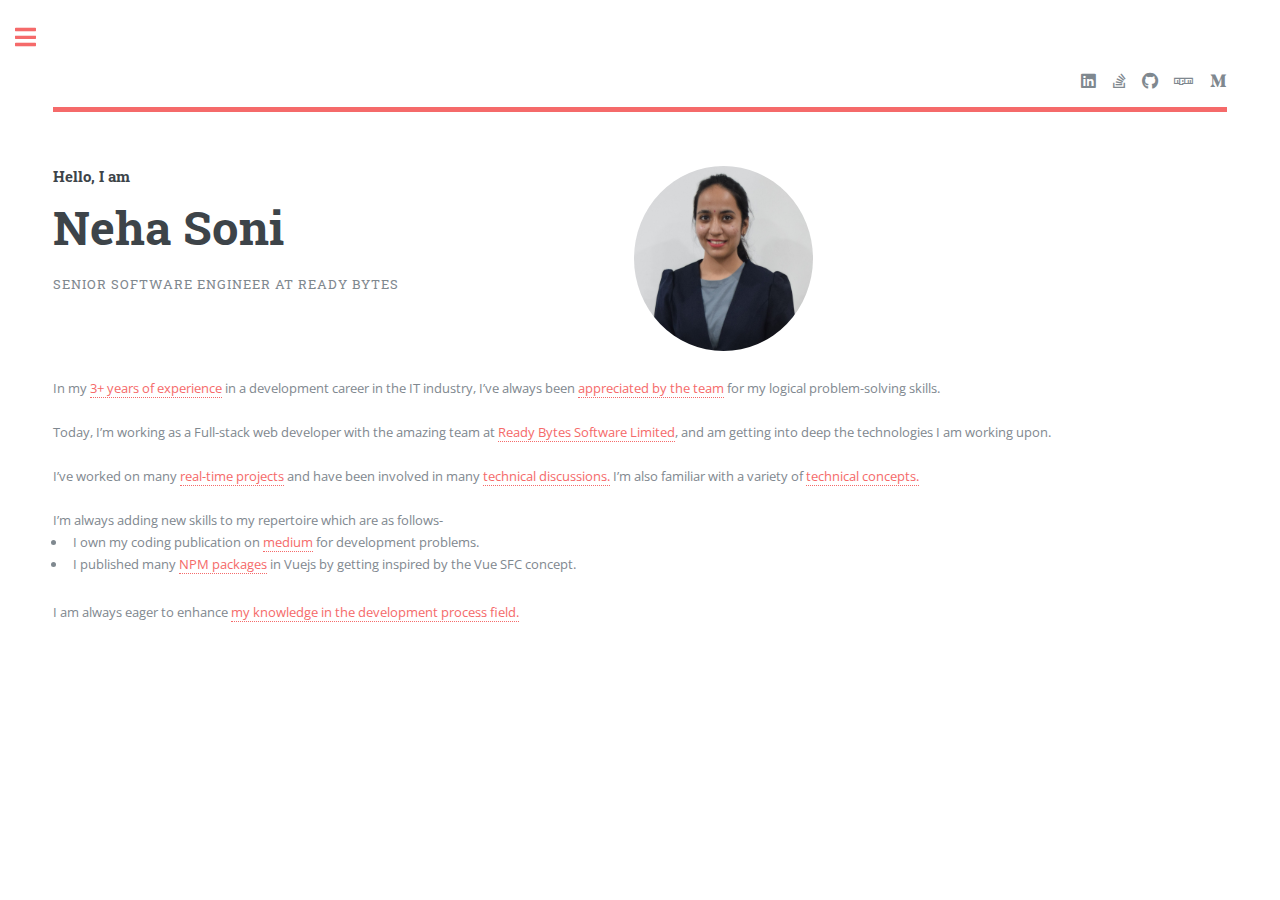
==== index.html @ a9e034d6 "init" ====
<!DOCTYPE HTML>
<html>
	<head>
		<title>Neha Soni</title>
		<meta charset="utf-8" />
		<meta name="viewport" content="width=device-width, initial-scale=1, user-scalable=no" />
		<link rel="stylesheet" href="assets/css/main.css" />
	</head>
	<body class="is-preload">
		<div id="wrapper">
			<div id="main">
				<div class="inner">
					<header id="header">
						<ul class="icons">
							<li><a href="https://www.linkedin.com/in/nehasoni988/" class="icon brands fa-linkedin"><span class="label">Linkedin</span></a></li>
							<li><a href="https://stackoverflow.com/users/11834856/neha-soni" class="icon brands fa-stack-overflow"><span class="label">Stack Overflow</span></a></li>
							<li><a href="https://github.com/Nehasoni988" class="icon brands fa-github"><span class="label">Github</span></a></li>
							<li><a href="https://www.npmjs.com/~nehasoni988" class="icon brands fa-npm"><span class="label">NPM</span></a></li>
							<li><a href="https://medium.com/@neha_soni" class="icon brands fa-medium-m"><span class="label">Medium</span></a></li>
						</ul>
					</header>
					<section id="banner">
						<div class="row">
							<div class="col-5 col-12-small">
								<header>
									<h4>Hello, I am</h4>
									<h1>Neha Soni</h1>
									<p>Senior Software Engineer at Ready Bytes</p>
								</header>
							</div>
							<div class="col-5 col-12-small big-screen">
								<div class="image">
									<img src="images/pic12.jpg"/>
								</div>
							</div>
						</div>
						<div class="row">
							<div>​
								In my
								<a href="./experience.html" target="_blank"> 3+ years of experience</a>
								in a development career in the IT industry,
								I’ve always been
								<a href="https://www.linkedin.com/in/nehasoni988/details/recommendations/?detailScreenTabIndex=0" target="_blank">appreciated by the team</a>
								for my logical problem-solving skills.
								<br><br>
								Today, I’m working as a Full-stack web developer with the
								amazing team at
								<a href="https://readybytes.in/" target="_blank">Ready Bytes Software Limited</a>,
								and am getting into deep the technologies I am working upon.
								<br><br>
								I’ve worked on many
								<a href="./projects/work.html" target="_blank">real-time projects</a>
								and have been involved in many
								<a href="https://stackoverflow.com/users/11834856/neha-soni" target="_blank">technical discussions.</a>
								I’m also familiar with a variety of
								<a href="./skills.html" target="_blank">technical concepts.</a>
								<br><br>
								I’m always adding new skills to my repertoire which are as follows-
								<ul>
									<li>
										I own my coding publication on <a href="https://medium.com/easy-coding" target="_blank">medium</a> for development problems.
									</li>
									<li>
										I published many <a href="./projects/personal.html" target="_blank">NPM packages</a> in Vuejs by getting inspired by the Vue SFC concept.
									</li>
								</ul>
								I am always eager to enhance <a href="https://github.com/Nehasoni988" target="_blank"> my knowledge in the development process field.</a>
							</div>
						</div>
					</section>
				</div>
			</div>
			<!-- Sidebar -->
			<div id="sidebar">
				<div class="inner">
					<nav id="menu">
						<header class="major">
							<h2>Portfolio</h2>
						</header>
						<ul>
							<li><a href="index.html">Introduction</a></li>
							<li><a href="skills.html">Skills</a></li>
							<li><a href="experience.html">Employment History</a></li>
							<li>
								<span class="opener">Projects</span>
								<ul>
									<li><a href="./projects/work.html">Work</a></li>
									<li><a href="./projects/internship.html">Internship</a></li>
									<li><a href="./projects/personal.html">Personal</a></li>
								</ul>
							</li>
							<li><a href="education.html">Education</a></li>
							<li><a href="certificates.html">Awards & Certificates<a></li>
						</ul>
					</nav>
					<!-- Contact Information -->
					<section>
						<header class="major">
							<h2>Contact Information</h2>
						</header>
						<ul class="contact">
							<li class="icon solid fa-envelope"><span>nehaswrankar988@gmail.com</span></li>
							<li class="icon solid fa-phone"><span>+91-96675 37839</span></li>
							<li class="icon solid fa-home"><span>L-13 Shastri Nagar<br />
								Near Noble School, Bhilwara (Raj.)</span>
							</li>
						</ul>
					</section>
				</div>
			</div>
		</div>
		<!-- Scripts -->
		<script src="assets/js/jquery.min.js"></script>
		<script src="assets/js/browser.min.js"></script>
		<script src="assets/js/breakpoints.min.js"></script>
		<script src="assets/js/util.js"></script>
		<script src="assets/js/main.js"></script>
	</body>
</html>
---- assets/css/main.css ----
@import url(fontawesome-all.min.css);
@import url("https://fonts.googleapis.com/css?family=Open+Sans:400,600,400italic,600italic|Roboto+Slab:400,700");
/*
	Editorial by HTML5 UP
	html5up.net | @ajlkn
	Free for personal and commercial use under the CCA 3.0 license (html5up.net/license)
*/
html,
body,
div,
span,
applet,
object,
iframe,
h1,
h2,
h3,
h4,
h5,
h6,
p,
blockquote,
pre,
a,
abbr,
acronym,
address,
big,
cite,
code,
del,
dfn,
em,
img,
ins,
kbd,
q,
s,
samp,
small,
strike,
strong,
sub,
sup,
tt,
var,
b,
u,
i,
center,
dl,
dt,
dd,
ol,
ul,
li,
fieldset,
form,
label,
legend,
table,
caption,
tbody,
tfoot,
thead,
tr,
th,
td,
article,
aside,
canvas,
details,
embed,
figure,
figcaption,
footer,
header,
hgroup,
menu,
nav,
output,
ruby,
section,
summary,
time,
mark,
audio,
video {
	margin: 0;
	padding: 0;
	border: 0;
	font-size: 100%;
	font: inherit;
	vertical-align: baseline;
}

article,
aside,
details,
figcaption,
figure,
footer,
header,
hgroup,
menu,
nav,
section {
	display: block;
}

body {
	line-height: 1;
}

ol,
ul {
	list-style: none;
}

blockquote,
q {
	quotes: none;
}
blockquote:before,
blockquote:after,
q:before,
q:after {
	content: "";
	content: none;
}

table {
	border-collapse: collapse;
	border-spacing: 0;
}

body {
	-webkit-text-size-adjust: none;
}

mark {
	background-color: transparent;
	color: inherit;
}

input::-moz-focus-inner {
	border: 0;
	padding: 0;
}

input,
select,
textarea {
	-moz-appearance: none;
	-webkit-appearance: none;
	-ms-appearance: none;
	appearance: none;
}

/* Basic */
@-ms-viewport {
	width: device-width;
}

body {
	-ms-overflow-style: scrollbar;
}

@media screen and (max-width: 480px) {
	html,
	body {
		min-width: 320px;
	}
}

html {
	box-sizing: border-box;
}

*,
*:before,
*:after {
	box-sizing: inherit;
}

body {
	background: #ffffff;
}
body.is-preload *,
body.is-preload *:before,
body.is-preload *:after,
body.is-resizing *,
body.is-resizing *:before,
body.is-resizing *:after {
	-moz-animation: none !important;
	-webkit-animation: none !important;
	-ms-animation: none !important;
	animation: none !important;
	-moz-transition: none !important;
	-webkit-transition: none !important;
	-ms-transition: none !important;
	transition: none !important;
}

/* Type */
body,
input,
select,
textarea {
	color: #7f888f;
	font-family: "Open Sans", sans-serif;
	font-size: 13pt;
	font-weight: 400;
	line-height: 1.65;
}
@media screen and (max-width: 1680px) {
	body,
	input,
	select,
	textarea {
		font-size: 11pt;
	}
}
@media screen and (max-width: 1280px) {
	body,
	input,
	select,
	textarea {
		font-size: 10pt;
	}
}
@media screen and (max-width: 360px) {
	body,
	input,
	select,
	textarea {
		font-size: 9pt;
	}
}

a {
	-moz-transition: color 0.2s ease-in-out, border-bottom-color 0.2s ease-in-out;
	-webkit-transition: color 0.2s ease-in-out,
		border-bottom-color 0.2s ease-in-out;
	-ms-transition: color 0.2s ease-in-out, border-bottom-color 0.2s ease-in-out;
	transition: color 0.2s ease-in-out, border-bottom-color 0.2s ease-in-out;
	border-bottom: dotted 1px;
	color: #f56a6a;
	text-decoration: none;
}
a:hover {
	border-bottom-color: #f56a6a;
	color: #f56a6a !important;
}
a:hover strong {
	color: inherit;
}

strong,
b {
	color: #3d4449;
	font-weight: 600;
}

em,
i {
	font-style: italic;
}

p {
	margin: 0 0 2em 0;
}

h1,
h2,
h3,
h4,
h5,
h6 {
	color: #3d4449;
	font-family: "Roboto Slab", serif;
	font-weight: 700;
	line-height: 1.5;
	margin: 0 0 1em 0;
}
h1 a,
h2 a,
h3 a,
h4 a,
h5 a,
h6 a {
	color: inherit;
	text-decoration: none;
	border-bottom: 0;
}

h1 {
	font-size: 4em;
	margin: 0 0 0.5em 0;
	line-height: 1.3;
}

h2 {
	font-size: 1.75em;
}

h3 {
	font-size: 1.25em;
}

h4 {
	font-size: 1.1em;
}

h5 {
	font-size: 0.9em;
}

h6 {
	font-size: 0.7em;
}

@media screen and (max-width: 1680px) {
	h1 {
		font-size: 3.5em;
	}
}

@media screen and (max-width: 980px) {
	h1 {
		font-size: 3.25em;
	}
}

@media screen and (max-width: 736px) {
	h1 {
		font-size: 2em;
		line-height: 1.4;
	}
	h2 {
		font-size: 1.5em;
	}
}

sub {
	font-size: 0.8em;
	position: relative;
	top: 0.5em;
}

sup {
	font-size: 0.8em;
	position: relative;
	top: -0.5em;
}

blockquote {
	border-left: solid 3px rgba(210, 215, 217, 0.75);
	font-style: italic;
	margin: 0 0 2em 0;
	padding: 0.5em 0 0.5em 2em;
}

code {
	background: rgba(230, 235, 237, 0.25);
	border-radius: 0.375em;
	border: solid 1px rgba(210, 215, 217, 0.75);
	font-family: "Courier New", monospace;
	font-size: 0.9em;
	margin: 0 0.25em;
	padding: 0.25em 0.65em;
}

pre {
	-webkit-overflow-scrolling: touch;
	font-family: "Courier New", monospace;
	font-size: 0.9em;
	margin: 0 0 2em 0;
}
pre code {
	display: block;
	line-height: 1.75;
	padding: 1em 1.5em;
	overflow-x: auto;
}

hr {
	border: 0;
	border-bottom: solid 1px rgba(210, 215, 217, 0.75);
	margin: 2em 0;
}
hr.major {
	margin: 2em 0;
}

.align-left {
	text-align: left;
}

.align-center {
	text-align: center;
}

.align-right {
	text-align: right;
}

/* Row */
.row {
	display: flex;
	flex-wrap: wrap;
	box-sizing: border-box;
	align-items: stretch;
}
.row > * {
	box-sizing: border-box;
}
.row.gtr-uniform > * > :last-child {
	margin-bottom: 0;
}
.row.aln-left {
	justify-content: flex-start;
}
.row.aln-center {
	justify-content: center;
}
.row.aln-right {
	justify-content: flex-end;
}
.row.aln-top {
	align-items: flex-start;
}
.row.aln-middle {
	align-items: center;
}
.row.aln-bottom {
	align-items: flex-end;
}
.row > .imp {
	order: -1;
}
.row > .col-1 {
	width: 8.33333%;
}
.row > .off-1 {
	margin-left: 8.33333%;
}
.row > .col-2 {
	width: 16.66667%;
}
.row > .off-2 {
	margin-left: 16.66667%;
}
.row > .col-3 {
	width: 25%;
}
.row > .off-3 {
	margin-left: 25%;
}
.row > .col-4 {
	width: 33.33333%;
}
.row > .off-4 {
	margin-left: 33.33333%;
}
.row > .col-5 {
	width: 41.66667%;
}
.row > .off-5 {
	margin-left: 41.66667%;
}
.row > .col-6 {
	width: 50%;
}
.row > .off-6 {
	margin-left: 50%;
}
.row > .col-7 {
	width: 58.33333%;
}
.row > .off-7 {
	margin-left: 58.33333%;
}
.row > .col-8 {
	width: 66.66667%;
}
.row > .off-8 {
	margin-left: 66.66667%;
}
.row > .col-9 {
	width: 75%;
}
.row > .off-9 {
	margin-left: 75%;
}
.row > .col-10 {
	width: 83.33333%;
}
.row > .off-10 {
	margin-left: 83.33333%;
}
.row > .col-11 {
	width: 91.66667%;
}
.row > .off-11 {
	margin-left: 91.66667%;
}
.row > .col-12 {
	width: 100%;
}
.row > .off-12 {
	margin-left: 100%;
}
.row.gtr-0 {
	margin-top: 0;
	margin-left: 0em;
}
.row.gtr-0 > * {
	padding: 0 0 0 0em;
}
.row.gtr-0.gtr-uniform {
	margin-top: 0em;
}
.row.gtr-0.gtr-uniform > * {
	padding-top: 0em;
}
.row.gtr-25 {
	margin-top: 0;
	margin-left: -0.375em;
}
.row.gtr-25 > * {
	padding: 0 0 0 0.375em;
}
.row.gtr-25.gtr-uniform {
	margin-top: -0.375em;
}
.row.gtr-25.gtr-uniform > * {
	padding-top: 0.375em;
}
.row.gtr-50 {
	margin-top: 0;
	margin-left: -0.75em;
}
.row.gtr-50 > * {
	padding: 0 0 0 0.75em;
}
.row.gtr-50.gtr-uniform {
	margin-top: -0.75em;
}
.row.gtr-50.gtr-uniform > * {
	padding-top: 0.75em;
}
.row {
	margin-top: 0;
	margin-left: -1.5em;
}
.row > * {
	padding: 0 0 0 1.5em;
}
.row.gtr-uniform {
	margin-top: -1.5em;
}
.row.gtr-uniform > * {
	padding-top: 1.5em;
}
.row.gtr-150 {
	margin-top: 0;
	margin-left: -2.25em;
}
.row.gtr-150 > * {
	padding: 0 0 0 2.25em;
}
.row.gtr-150.gtr-uniform {
	margin-top: -2.25em;
}
.row.gtr-150.gtr-uniform > * {
	padding-top: 2.25em;
}
.row.gtr-200 {
	margin-top: 0;
	margin-left: -3em;
}
.row.gtr-200 > * {
	padding: 0 0 0 3em;
}
.row.gtr-200.gtr-uniform {
	margin-top: -3em;
}
.row.gtr-200.gtr-uniform > * {
	padding-top: 3em;
}
@media screen and (max-width: 1680px) {
	.row {
		display: flex;
		flex-wrap: wrap;
		box-sizing: border-box;
		align-items: stretch;
	}
	.row > * {
		box-sizing: border-box;
	}
	.row.gtr-uniform > * > :last-child {
		margin-bottom: 0;
	}
	.row.aln-left {
		justify-content: flex-start;
	}
	.row.aln-center {
		justify-content: center;
	}
	.row.aln-right {
		justify-content: flex-end;
	}
	.row.aln-top {
		align-items: flex-start;
	}
	.row.aln-middle {
		align-items: center;
	}
	.row.aln-bottom {
		align-items: flex-end;
	}
	.row > .imp-xlarge {
		order: -1;
	}
	.row > .col-1-xlarge {
		width: 8.33333%;
	}
	.row > .off-1-xlarge {
		margin-left: 8.33333%;
	}
	.row > .col-2-xlarge {
		width: 16.66667%;
	}
	.row > .off-2-xlarge {
		margin-left: 16.66667%;
	}
	.row > .col-3-xlarge {
		width: 25%;
	}
	.row > .off-3-xlarge {
		margin-left: 25%;
	}
	.row > .col-4-xlarge {
		width: 33.33333%;
	}
	.row > .off-4-xlarge {
		margin-left: 33.33333%;
	}
	.row > .col-5-xlarge {
		width: 41.66667%;
	}
	.row > .off-5-xlarge {
		margin-left: 41.66667%;
	}
	.row > .col-6-xlarge {
		width: 50%;
	}
	.row > .off-6-xlarge {
		margin-left: 50%;
	}
	.row > .col-7-xlarge {
		width: 58.33333%;
	}
	.row > .off-7-xlarge {
		margin-left: 58.33333%;
	}
	.row > .col-8-xlarge {
		width: 66.66667%;
	}
	.row > .off-8-xlarge {
		margin-left: 66.66667%;
	}
	.row > .col-9-xlarge {
		width: 75%;
	}
	.row > .off-9-xlarge {
		margin-left: 75%;
	}
	.row > .col-10-xlarge {
		width: 83.33333%;
	}
	.row > .off-10-xlarge {
		margin-left: 83.33333%;
	}
	.row > .col-11-xlarge {
		width: 91.66667%;
	}
	.row > .off-11-xlarge {
		margin-left: 91.66667%;
	}
	.row > .col-12-xlarge {
		width: 100%;
	}
	.row > .off-12-xlarge {
		margin-left: 100%;
	}
	.row.gtr-0 {
		margin-top: 0;
		margin-left: 0em;
	}
	.row.gtr-0 > * {
		padding: 0 0 0 0em;
	}
	.row.gtr-0.gtr-uniform {
		margin-top: 0em;
	}
	.row.gtr-0.gtr-uniform > * {
		padding-top: 0em;
	}
	.row.gtr-25 {
		margin-top: 0;
		margin-left: -0.375em;
	}
	.row.gtr-25 > * {
		padding: 0 0 0 0.375em;
	}
	.row.gtr-25.gtr-uniform {
		margin-top: -0.375em;
	}
	.row.gtr-25.gtr-uniform > * {
		padding-top: 0.375em;
	}
	.row.gtr-50 {
		margin-top: 0;
		margin-left: -0.75em;
	}
	.row.gtr-50 > * {
		padding: 0 0 0 0.75em;
	}
	.row.gtr-50.gtr-uniform {
		margin-top: -0.75em;
	}
	.row.gtr-50.gtr-uniform > * {
		padding-top: 0.75em;
	}
	.row {
		margin-top: 0;
		margin-left: -1.5em;
	}
	.row > * {
		padding: 0 0 0 1.5em;
	}
	.row.gtr-uniform {
		margin-top: -1.5em;
	}
	.row.gtr-uniform > * {
		padding-top: 1.5em;
	}
	.row.gtr-150 {
		margin-top: 0;
		margin-left: -2.25em;
	}
	.row.gtr-150 > * {
		padding: 0 0 0 2.25em;
	}
	.row.gtr-150.gtr-uniform {
		margin-top: -2.25em;
	}
	.row.gtr-150.gtr-uniform > * {
		padding-top: 2.25em;
	}
	.row.gtr-200 {
		margin-top: 0;
		margin-left: -3em;
	}
	.row.gtr-200 > * {
		padding: 0 0 0 3em;
	}
	.row.gtr-200.gtr-uniform {
		margin-top: -3em;
	}
	.row.gtr-200.gtr-uniform > * {
		padding-top: 3em;
	}
}
@media screen and (max-width: 1280px) {
	.row {
		display: flex;
		flex-wrap: wrap;
		box-sizing: border-box;
		align-items: stretch;
	}
	.row > * {
		box-sizing: border-box;
	}
	.row.gtr-uniform > * > :last-child {
		margin-bottom: 0;
	}
	.row.aln-left {
		justify-content: flex-start;
	}
	.row.aln-center {
		justify-content: center;
	}
	.row.aln-right {
		justify-content: flex-end;
	}
	.row.aln-top {
		align-items: flex-start;
	}
	.row.aln-middle {
		align-items: center;
	}
	.row.aln-bottom {
		align-items: flex-end;
	}
	.row > .imp-large {
		order: -1;
	}
	.row > .col-1-large {
		width: 8.33333%;
	}
	.row > .off-1-large {
		margin-left: 8.33333%;
	}
	.row > .col-2-large {
		width: 16.66667%;
	}
	.row > .off-2-large {
		margin-left: 16.66667%;
	}
	.row > .col-3-large {
		width: 25%;
	}
	.row > .off-3-large {
		margin-left: 25%;
	}
	.row > .col-4-large {
		width: 33.33333%;
	}
	.row > .off-4-large {
		margin-left: 33.33333%;
	}
	.row > .col-5-large {
		width: 41.66667%;
	}
	.row > .off-5-large {
		margin-left: 41.66667%;
	}
	.row > .col-6-large {
		width: 50%;
	}
	.row > .off-6-large {
		margin-left: 50%;
	}
	.row > .col-7-large {
		width: 58.33333%;
	}
	.row > .off-7-large {
		margin-left: 58.33333%;
	}
	.row > .col-8-large {
		width: 66.66667%;
	}
	.row > .off-8-large {
		margin-left: 66.66667%;
	}
	.row > .col-9-large {
		width: 75%;
	}
	.row > .off-9-large {
		margin-left: 75%;
	}
	.row > .col-10-large {
		width: 83.33333%;
	}
	.row > .off-10-large {
		margin-left: 83.33333%;
	}
	.row > .col-11-large {
		width: 91.66667%;
	}
	.row > .off-11-large {
		margin-left: 91.66667%;
	}
	.row > .col-12-large {
		width: 100%;
	}
	.row > .off-12-large {
		margin-left: 100%;
	}
	.row.gtr-0 {
		margin-top: 0;
		margin-left: 0em;
	}
	.row.gtr-0 > * {
		padding: 0 0 0 0em;
	}
	.row.gtr-0.gtr-uniform {
		margin-top: 0em;
	}
	.row.gtr-0.gtr-uniform > * {
		padding-top: 0em;
	}
	.row.gtr-25 {
		margin-top: 0;
		margin-left: -0.375em;
	}
	.row.gtr-25 > * {
		padding: 0 0 0 0.375em;
	}
	.row.gtr-25.gtr-uniform {
		margin-top: -0.375em;
	}
	.row.gtr-25.gtr-uniform > * {
		padding-top: 0.375em;
	}
	.row.gtr-50 {
		margin-top: 0;
		margin-left: -0.75em;
	}
	.row.gtr-50 > * {
		padding: 0 0 0 0.75em;
	}
	.row.gtr-50.gtr-uniform {
		margin-top: -0.75em;
	}
	.row.gtr-50.gtr-uniform > * {
		padding-top: 0.75em;
	}
	.row {
		margin-top: 0;
		margin-left: -1.5em;
	}
	.row > * {
		padding: 0 0 0 1.5em;
	}
	.row.gtr-uniform {
		margin-top: -1.5em;
	}
	.row.gtr-uniform > * {
		padding-top: 1.5em;
	}
	.row.gtr-150 {
		margin-top: 0;
		margin-left: -2.25em;
	}
	.row.gtr-150 > * {
		padding: 0 0 0 2.25em;
	}
	.row.gtr-150.gtr-uniform {
		margin-top: -2.25em;
	}
	.row.gtr-150.gtr-uniform > * {
		padding-top: 2.25em;
	}
	.row.gtr-200 {
		margin-top: 0;
		margin-left: -3em;
	}
	.row.gtr-200 > * {
		padding: 0 0 0 3em;
	}
	.row.gtr-200.gtr-uniform {
		margin-top: -3em;
	}
	.row.gtr-200.gtr-uniform > * {
		padding-top: 3em;
	}
}
@media screen and (max-width: 980px) {
	.row {
		display: flex;
		flex-wrap: wrap;
		box-sizing: border-box;
		align-items: stretch;
	}
	.row > * {
		box-sizing: border-box;
	}
	.row.gtr-uniform > * > :last-child {
		margin-bottom: 0;
	}
	.row.aln-left {
		justify-content: flex-start;
	}
	.row.aln-center {
		justify-content: center;
	}
	.row.aln-right {
		justify-content: flex-end;
	}
	.row.aln-top {
		align-items: flex-start;
	}
	.row.aln-middle {
		align-items: center;
	}
	.row.aln-bottom {
		align-items: flex-end;
	}
	.row > .imp-medium {
		order: -1;
	}
	.row > .col-1-medium {
		width: 8.33333%;
	}
	.row > .off-1-medium {
		margin-left: 8.33333%;
	}
	.row > .col-2-medium {
		width: 16.66667%;
	}
	.row > .off-2-medium {
		margin-left: 16.66667%;
	}
	.row > .col-3-medium {
		width: 25%;
	}
	.row > .off-3-medium {
		margin-left: 25%;
	}
	.row > .col-4-medium {
		width: 33.33333%;
	}
	.row > .off-4-medium {
		margin-left: 33.33333%;
	}
	.row > .col-5-medium {
		width: 41.66667%;
	}
	.row > .off-5-medium {
		margin-left: 41.66667%;
	}
	.row > .col-6-medium {
		width: 50%;
	}
	.row > .off-6-medium {
		margin-left: 50%;
	}
	.row > .col-7-medium {
		width: 58.33333%;
	}
	.row > .off-7-medium {
		margin-left: 58.33333%;
	}
	.row > .col-8-medium {
		width: 66.66667%;
	}
	.row > .off-8-medium {
		margin-left: 66.66667%;
	}
	.row > .col-9-medium {
		width: 75%;
	}
	.row > .off-9-medium {
		margin-left: 75%;
	}
	.row > .col-10-medium {
		width: 83.33333%;
	}
	.row > .off-10-medium {
		margin-left: 83.33333%;
	}
	.row > .col-11-medium {
		width: 91.66667%;
	}
	.row > .off-11-medium {
		margin-left: 91.66667%;
	}
	.row > .col-12-medium {
		width: 100%;
	}
	.row > .off-12-medium {
		margin-left: 100%;
	}
	.row.gtr-0 {
		margin-top: 0;
		margin-left: 0em;
	}
	.row.gtr-0 > * {
		padding: 0 0 0 0em;
	}
	.row.gtr-0.gtr-uniform {
		margin-top: 0em;
	}
	.row.gtr-0.gtr-uniform > * {
		padding-top: 0em;
	}
	.row.gtr-25 {
		margin-top: 0;
		margin-left: -0.375em;
	}
	.row.gtr-25 > * {
		padding: 0 0 0 0.375em;
	}
	.row.gtr-25.gtr-uniform {
		margin-top: -0.375em;
	}
	.row.gtr-25.gtr-uniform > * {
		padding-top: 0.375em;
	}
	.row.gtr-50 {
		margin-top: 0;
		margin-left: -0.75em;
	}
	.row.gtr-50 > * {
		padding: 0 0 0 0.75em;
	}
	.row.gtr-50.gtr-uniform {
		margin-top: -0.75em;
	}
	.row.gtr-50.gtr-uniform > * {
		padding-top: 0.75em;
	}
	.row {
		margin-top: 0;
		margin-left: -1.5em;
	}
	.row > * {
		padding: 0 0 0 1.5em;
	}
	.row.gtr-uniform {
		margin-top: -1.5em;
	}
	.row.gtr-uniform > * {
		padding-top: 1.5em;
	}
	.row.gtr-150 {
		margin-top: 0;
		margin-left: -2.25em;
	}
	.row.gtr-150 > * {
		padding: 0 0 0 2.25em;
	}
	.row.gtr-150.gtr-uniform {
		margin-top: -2.25em;
	}
	.row.gtr-150.gtr-uniform > * {
		padding-top: 2.25em;
	}
	.row.gtr-200 {
		margin-top: 0;
		margin-left: -3em;
	}
	.row.gtr-200 > * {
		padding: 0 0 0 3em;
	}
	.row.gtr-200.gtr-uniform {
		margin-top: -3em;
	}
	.row.gtr-200.gtr-uniform > * {
		padding-top: 3em;
	}
}
@media screen and (max-width: 736px) {
	.row {
		display: flex;
		flex-wrap: wrap;
		box-sizing: border-box;
		align-items: stretch;
	}
	.row > * {
		box-sizing: border-box;
	}
	.row.gtr-uniform > * > :last-child {
		margin-bottom: 0;
	}
	.row.aln-left {
		justify-content: flex-start;
	}
	.row.aln-center {
		justify-content: center;
	}
	.row.aln-right {
		justify-content: flex-end;
	}
	.row.aln-top {
		align-items: flex-start;
	}
	.row.aln-middle {
		align-items: center;
	}
	.row.aln-bottom {
		align-items: flex-end;
	}
	.row > .imp-small {
		order: -1;
	}
	.row > .col-1-small {
		width: 8.33333%;
	}
	.row > .off-1-small {
		margin-left: 8.33333%;
	}
	.row > .col-2-small {
		width: 16.66667%;
	}
	.row > .off-2-small {
		margin-left: 16.66667%;
	}
	.row > .col-3-small {
		width: 25%;
	}
	.row > .off-3-small {
		margin-left: 25%;
	}
	.row > .col-4-small {
		width: 33.33333%;
	}
	.row > .off-4-small {
		margin-left: 33.33333%;
	}
	.row > .col-5-small {
		width: 41.66667%;
	}
	.row > .off-5-small {
		margin-left: 41.66667%;
	}
	.row > .col-6-small {
		width: 50%;
	}
	.row > .off-6-small {
		margin-left: 50%;
	}
	.row > .col-7-small {
		width: 58.33333%;
	}
	.row > .off-7-small {
		margin-left: 58.33333%;
	}
	.row > .col-8-small {
		width: 66.66667%;
	}
	.row > .off-8-small {
		margin-left: 66.66667%;
	}
	.row > .col-9-small {
		width: 75%;
	}
	.row > .off-9-small {
		margin-left: 75%;
	}
	.row > .col-10-small {
		width: 83.33333%;
	}
	.row > .off-10-small {
		margin-left: 83.33333%;
	}
	.row > .col-11-small {
		width: 91.66667%;
	}
	.row > .off-11-small {
		margin-left: 91.66667%;
	}
	.row > .col-12-small {
		width: 100%;
	}
	.row > .off-12-small {
		margin-left: 100%;
	}
	.row.gtr-0 {
		margin-top: 0;
		margin-left: 0em;
	}
	.row.gtr-0 > * {
		padding: 0 0 0 0em;
	}
	.row.gtr-0.gtr-uniform {
		margin-top: 0em;
	}
	.row.gtr-0.gtr-uniform > * {
		padding-top: 0em;
	}
	.row.gtr-25 {
		margin-top: 0;
		margin-left: -0.375em;
	}
	.row.gtr-25 > * {
		padding: 0 0 0 0.375em;
	}
	.row.gtr-25.gtr-uniform {
		margin-top: -0.375em;
	}
	.row.gtr-25.gtr-uniform > * {
		padding-top: 0.375em;
	}
	.row.gtr-50 {
		margin-top: 0;
		margin-left: -0.75em;
	}
	.row.gtr-50 > * {
		padding: 0 0 0 0.75em;
	}
	.row.gtr-50.gtr-uniform {
		margin-top: -0.75em;
	}
	.row.gtr-50.gtr-uniform > * {
		padding-top: 0.75em;
	}
	.row {
		margin-top: 0;
		margin-left: -1.5em;
	}
	.row > * {
		padding: 0 0 0 1.5em;
	}
	.row.gtr-uniform {
		margin-top: -1.5em;
	}
	.row.gtr-uniform > * {
		padding-top: 1.5em;
	}
	.row.gtr-150 {
		margin-top: 0;
		margin-left: -2.25em;
	}
	.row.gtr-150 > * {
		padding: 0 0 0 2.25em;
	}
	.row.gtr-150.gtr-uniform {
		margin-top: -2.25em;
	}
	.row.gtr-150.gtr-uniform > * {
		padding-top: 2.25em;
	}
	.row.gtr-200 {
		margin-top: 0;
		margin-left: -3em;
	}
	.row.gtr-200 > * {
		padding: 0 0 0 3em;
	}
	.row.gtr-200.gtr-uniform {
		margin-top: -3em;
	}
	.row.gtr-200.gtr-uniform > * {
		padding-top: 3em;
	}
}
@media screen and (max-width: 480px) {
	.row {
		display: flex;
		flex-wrap: wrap;
		box-sizing: border-box;
		align-items: stretch;
	}
	.row > * {
		box-sizing: border-box;
	}
	.row.gtr-uniform > * > :last-child {
		margin-bottom: 0;
	}
	.row.aln-left {
		justify-content: flex-start;
	}
	.row.aln-center {
		justify-content: center;
	}
	.row.aln-right {
		justify-content: flex-end;
	}
	.row.aln-top {
		align-items: flex-start;
	}
	.row.aln-middle {
		align-items: center;
	}
	.row.aln-bottom {
		align-items: flex-end;
	}
	.row > .imp-xsmall {
		order: -1;
	}
	.row > .col-1-xsmall {
		width: 8.33333%;
	}
	.row > .off-1-xsmall {
		margin-left: 8.33333%;
	}
	.row > .col-2-xsmall {
		width: 16.66667%;
	}
	.row > .off-2-xsmall {
		margin-left: 16.66667%;
	}
	.row > .col-3-xsmall {
		width: 25%;
	}
	.row > .off-3-xsmall {
		margin-left: 25%;
	}
	.row > .col-4-xsmall {
		width: 33.33333%;
	}
	.row > .off-4-xsmall {
		margin-left: 33.33333%;
	}
	.row > .col-5-xsmall {
		width: 41.66667%;
	}
	.row > .off-5-xsmall {
		margin-left: 41.66667%;
	}
	.row > .col-6-xsmall {
		width: 50%;
	}
	.row > .off-6-xsmall {
		margin-left: 50%;
	}
	.row > .col-7-xsmall {
		width: 58.33333%;
	}
	.row > .off-7-xsmall {
		margin-left: 58.33333%;
	}
	.row > .col-8-xsmall {
		width: 66.66667%;
	}
	.row > .off-8-xsmall {
		margin-left: 66.66667%;
	}
	.row > .col-9-xsmall {
		width: 75%;
	}
	.row > .off-9-xsmall {
		margin-left: 75%;
	}
	.row > .col-10-xsmall {
		width: 83.33333%;
	}
	.row > .off-10-xsmall {
		margin-left: 83.33333%;
	}
	.row > .col-11-xsmall {
		width: 91.66667%;
	}
	.row > .off-11-xsmall {
		margin-left: 91.66667%;
	}
	.row > .col-12-xsmall {
		width: 100%;
	}
	.row > .off-12-xsmall {
		margin-left: 100%;
	}
	.row.gtr-0 {
		margin-top: 0;
		margin-left: 0em;
	}
	.row.gtr-0 > * {
		padding: 0 0 0 0em;
	}
	.row.gtr-0.gtr-uniform {
		margin-top: 0em;
	}
	.row.gtr-0.gtr-uniform > * {
		padding-top: 0em;
	}
	.row.gtr-25 {
		margin-top: 0;
		margin-left: -0.375em;
	}
	.row.gtr-25 > * {
		padding: 0 0 0 0.375em;
	}
	.row.gtr-25.gtr-uniform {
		margin-top: -0.375em;
	}
	.row.gtr-25.gtr-uniform > * {
		padding-top: 0.375em;
	}
	.row.gtr-50 {
		margin-top: 0;
		margin-left: -0.75em;
	}
	.row.gtr-50 > * {
		padding: 0 0 0 0.75em;
	}
	.row.gtr-50.gtr-uniform {
		margin-top: -0.75em;
	}
	.row.gtr-50.gtr-uniform > * {
		padding-top: 0.75em;
	}
	.row {
		margin-top: 0;
		margin-left: -1.5em;
	}
	.row > * {
		padding: 0 0 0 1.5em;
	}
	.row.gtr-uniform {
		margin-top: -1.5em;
	}
	.row.gtr-uniform > * {
		padding-top: 1.5em;
	}
	.row.gtr-150 {
		margin-top: 0;
		margin-left: -2.25em;
	}
	.row.gtr-150 > * {
		padding: 0 0 0 2.25em;
	}
	.row.gtr-150.gtr-uniform {
		margin-top: -2.25em;
	}
	.row.gtr-150.gtr-uniform > * {
		padding-top: 2.25em;
	}
	.row.gtr-200 {
		margin-top: 0;
		margin-left: -3em;
	}
	.row.gtr-200 > * {
		padding: 0 0 0 3em;
	}
	.row.gtr-200.gtr-uniform {
		margin-top: -3em;
	}
	.row.gtr-200.gtr-uniform > * {
		padding-top: 3em;
	}
}

/* Section/Article */
section.special,
article.special {
	text-align: center;
}

header p {
	font-family: "Roboto Slab", serif;
	font-size: 1em;
	font-weight: 400;
	letter-spacing: 0.075em;
	margin-top: -0.5em;
	text-transform: uppercase;
}

header.major > :last-child {
	border-bottom: solid 3px #f56a6a;
	display: inline-block;
	margin: 0 0 2em 0;
	padding: 0 0.75em 0.5em 0;
}

header.main > :last-child {
	margin: 0 0 1em 0;
}

/* Form */
form {
	margin: 0 0 2em 0;
}

label {
	color: #3d4449;
	display: block;
	font-size: 0.9em;
	font-weight: 600;
	margin: 0 0 1em 0;
}

input[type="text"],
input[type="password"],
input[type="email"],
input[type="tel"],
input[type="search"],
input[type="url"],
select,
textarea {
	-moz-appearance: none;
	-webkit-appearance: none;
	-ms-appearance: none;
	appearance: none;
	background: #ffffff;
	border-radius: 0.375em;
	border: none;
	border: solid 1px rgba(210, 215, 217, 0.75);
	color: inherit;
	display: block;
	outline: 0;
	padding: 0 1em;
	text-decoration: none;
	width: 100%;
}
input[type="text"]:invalid,
input[type="password"]:invalid,
input[type="email"]:invalid,
input[type="tel"]:invalid,
input[type="search"]:invalid,
input[type="url"]:invalid,
select:invalid,
textarea:invalid {
	box-shadow: none;
}
input[type="text"]:focus,
input[type="password"]:focus,
input[type="email"]:focus,
input[type="tel"]:focus,
input[type="search"]:focus,
input[type="url"]:focus,
select:focus,
textarea:focus {
	border-color: #f56a6a;
	box-shadow: 0 0 0 1px #f56a6a;
}

select {
	background-image: url("data:image/svg+xml;charset=utf8,%3Csvg xmlns='http://www.w3.org/2000/svg' width='40' height='40' preserveAspectRatio='none' viewBox='0 0 40 40'%3E%3Cpath d='M9.4,12.3l10.4,10.4l10.4-10.4c0.2-0.2,0.5-0.4,0.9-0.4c0.3,0,0.6,0.1,0.9,0.4l3.3,3.3c0.2,0.2,0.4,0.5,0.4,0.9 c0,0.4-0.1,0.6-0.4,0.9L20.7,31.9c-0.2,0.2-0.5,0.4-0.9,0.4c-0.3,0-0.6-0.1-0.9-0.4L4.3,17.3c-0.2-0.2-0.4-0.5-0.4-0.9 c0-0.4,0.1-0.6,0.4-0.9l3.3-3.3c0.2-0.2,0.5-0.4,0.9-0.4S9.1,12.1,9.4,12.3z' fill='rgba(210, 215, 217, 0.75)' /%3E%3C/svg%3E");
	background-size: 1.25em;
	background-repeat: no-repeat;
	background-position: calc(100% - 1em) center;
	height: 2.75em;
	padding-right: 2.75em;
	text-overflow: ellipsis;
}
select option {
	color: #3d4449;
	background: #ffffff;
}
select:focus::-ms-value {
	background-color: transparent;
}
select::-ms-expand {
	display: none;
}

input[type="text"],
input[type="password"],
input[type="email"],
input[type="tel"],
input[type="search"],
input[type="url"],
select {
	height: 2.75em;
}

textarea {
	padding: 0.75em 1em;
}

input[type="checkbox"],
input[type="radio"] {
	-moz-appearance: none;
	-webkit-appearance: none;
	-ms-appearance: none;
	appearance: none;
	display: block;
	float: left;
	margin-right: -2em;
	opacity: 0;
	width: 1em;
	z-index: -1;
}
input[type="checkbox"] + label,
input[type="radio"] + label {
	text-decoration: none;
	color: #7f888f;
	cursor: pointer;
	display: inline-block;
	font-size: 1em;
	font-weight: 400;
	padding-left: 2.4em;
	padding-right: 0.75em;
	position: relative;
}
input[type="checkbox"] + label:before,
input[type="radio"] + label:before {
	-moz-osx-font-smoothing: grayscale;
	-webkit-font-smoothing: antialiased;
	display: inline-block;
	font-style: normal;
	font-variant: normal;
	text-rendering: auto;
	line-height: 1;
	text-transform: none !important;
	font-family: "Font Awesome 5 Free";
	font-weight: 900;
}
input[type="checkbox"] + label:before,
input[type="radio"] + label:before {
	background: #ffffff;
	border-radius: 0.375em;
	border: solid 1px rgba(210, 215, 217, 0.75);
	content: "";
	display: inline-block;
	font-size: 0.8em;
	height: 2.0625em;
	left: 0;
	line-height: 2.0625em;
	position: absolute;
	text-align: center;
	top: 0;
	width: 2.0625em;
}
input[type="checkbox"]:checked + label:before,
input[type="radio"]:checked + label:before {
	background: #3d4449;
	border-color: #3d4449;
	color: #ffffff;
	content: "\f00c";
}
input[type="checkbox"]:focus + label:before,
input[type="radio"]:focus + label:before {
	border-color: #f56a6a;
	box-shadow: 0 0 0 1px #f56a6a;
}

input[type="checkbox"] + label:before {
	border-radius: 0.375em;
}

input[type="radio"] + label:before {
	border-radius: 100%;
}

::-webkit-input-placeholder {
	color: #9fa3a6 !important;
	opacity: 1;
}

:-moz-placeholder {
	color: #9fa3a6 !important;
	opacity: 1;
}

::-moz-placeholder {
	color: #9fa3a6 !important;
	opacity: 1;
}

:-ms-input-placeholder {
	color: #9fa3a6 !important;
	opacity: 1;
}

/* Box */
.box {
	border-radius: 0.375em;
	border: solid 1px rgba(210, 215, 217, 0.75);
	margin-bottom: 2em;
	padding: 1.5em 1.5em 0px 1.5em;
}
.box > :last-child,
.box > :last-child > :last-child,
.box > :last-child > :last-child > :last-child {
	margin-bottom: 0;
}
.box.alt {
	border: 0;
	border-radius: 0;
	padding: 0;
}

/* Icon */
.icon {
	text-decoration: none;
	border-bottom: none;
	position: relative;
}
.icon:before {
	-moz-osx-font-smoothing: grayscale;
	-webkit-font-smoothing: antialiased;
	display: inline-block;
	font-style: normal;
	font-variant: normal;
	text-rendering: auto;
	line-height: 1;
	text-transform: none !important;
	font-family: "Font Awesome 5 Free";
	font-weight: 400;
}
.icon > .label {
	display: none;
}
.icon:before {
	line-height: inherit;
}
.icon.solid:before {
	font-weight: 900;
}
.icon.brands:before {
	font-family: "Font Awesome 5 Brands";
}

/* Image */
.image {
	border-radius: 0.375em;
	border: 0;
	display: inline-block;
	position: relative;
}
.image img {
	border-radius: 0.375em;
	display: block;
}
.image.left,
.image.right {
	max-width: 40%;
}
.image.left img,
.image.right img {
	width: 100%;
}
.image.left {
	float: left;
	padding: 0 1.5em 1em 0;
	top: 0.25em;
}
.image.right {
	float: right;
	padding: 0 0 1em 1.5em;
	top: 0.25em;
}
.image.fit {
	display: block;
	margin: 0 0 2em 0;
	width: 100%;
}
.image.fit img {
	width: 100%;
}
.image.main {
	display: block;
	margin: 0 0 3em 0;
	width: 100%;
}
.image.main img {
	width: 100%;
}

a.image {
	overflow: hidden;
}
a.image img {
	-moz-transition: -moz-transform 0.2s ease;
	-webkit-transition: -webkit-transform 0.2s ease;
	-ms-transition: -ms-transform 0.2s ease;
	transition: transform 0.2s ease;
}
a.image:hover img {
	-moz-transform: scale(1.075);
	-webkit-transform: scale(1.075);
	-ms-transform: scale(1.075);
	transform: scale(1.075);
}

/* List */
ol {
	list-style: decimal;
	margin: 0 0 2em 0;
	padding-left: 1.25em;
}
ol li {
	padding-left: 0.25em;
}

ul {
	list-style: disc;
	margin: 0 0 2em 0;
	padding-left: 1em;
}
ul li {
	padding-left: 0.5em;
}
ul.alt {
	list-style: none;
	padding-left: 0;
}
ul.alt li {
	border-top: solid 1px rgba(210, 215, 217, 0.75);
	padding: 0.5em 0;
}
ul.alt li:first-child {
	border-top: 0;
	padding-top: 0;
}

dl {
	margin: 0 0 2em 0;
}
dl dt {
	display: block;
	font-weight: 600;
	margin: 0 0 1em 0;
}
dl dd {
	margin-left: 2em;
}

/* Actions */
ul.actions {
	/* display: -moz-flex;
	display: -webkit-flex;
	display: -ms-flex; */
	display: inline-block;
	cursor: default;
	list-style: none;
	margin-left: -1em;
	padding-left: 0;
}
ul.actions li {
	padding: 0 0 0 1em;
	vertical-align: middle;
}
ul.actions.special {
	-moz-justify-content: center;
	-webkit-justify-content: center;
	-ms-justify-content: center;
	justify-content: center;
	width: 100%;
	margin-left: 0;
}
ul.actions.special li:first-child {
	padding-left: 0;
}
ul.actions.stacked {
	-moz-flex-direction: column;
	-webkit-flex-direction: column;
	-ms-flex-direction: column;
	flex-direction: column;
	margin-left: 0;
}
ul.actions.stacked li {
	padding: 1.3em 0 0 0;
}
ul.actions.stacked li:first-child {
	padding-top: 0;
}
ul.actions.fit {
	width: calc(100% + 1em);
}
ul.actions.fit li {
	-moz-flex-grow: 1;
	-webkit-flex-grow: 1;
	-ms-flex-grow: 1;
	flex-grow: 1;
	-moz-flex-shrink: 1;
	-webkit-flex-shrink: 1;
	-ms-flex-shrink: 1;
	flex-shrink: 1;
	width: 100%;
}
ul.actions.fit li > * {
	width: 100%;
}
ul.actions.fit.stacked {
	width: 100%;
}

/* Icons */
ul.icons {
	cursor: default;
	list-style: none;
	padding-left: 0;
}
ul.icons li {
	display: inline-block;
	padding: 0 1em 0 0;
}
ul.icons li:last-child {
	padding-right: 0;
}
ul.icons li .icon {
	color: inherit;
}
ul.icons li .icon:before {
	font-size: 1.25em;
}

/* Contact */
ul.contact {
	list-style: none;
	padding: 0;
}
ul.contact li {
	text-decoration: none;
	border-top: solid 1px rgba(210, 215, 217, 0.75);
	margin: 1.5em 0 0 0;
	padding: 1.5em 0 0 3em;
	position: relative;
}
ul.contact li:before {
	-moz-osx-font-smoothing: grayscale;
	-webkit-font-smoothing: antialiased;
	display: inline-block;
	font-style: normal;
	font-variant: normal;
	text-rendering: auto;
	line-height: 1;
	text-transform: none !important;
	font-family: "Font Awesome 5 Free";
	font-weight: 400;
}
ul.contact li:before {
	display: inline-block;
	font-size: 1.5em;
	height: 1.125em;
	left: 0;
	line-height: 1.125em;
	position: absolute;
	text-align: center;
	top: 1em;
	width: 1.5em;
}
ul.contact li:first-child {
	border-top: 0;
	margin-top: 0;
	padding-top: 0;
}
ul.contact li:first-child:before {
	top: 0;
}
ul.contact li span {
	color: #7f888f;
}

/* Pagination */
ul.pagination {
	cursor: default;
	list-style: none;
	padding-left: 0;
}
ul.pagination li {
	display: inline-block;
	padding-left: 0;
	vertical-align: middle;
}
ul.pagination li > .page {
	-moz-transition: background-color 0.2s ease-in-out, color 0.2s ease-in-out;
	-webkit-transition: background-color 0.2s ease-in-out, color 0.2s ease-in-out;
	-ms-transition: background-color 0.2s ease-in-out, color 0.2s ease-in-out;
	transition: background-color 0.2s ease-in-out, color 0.2s ease-in-out;
	border-bottom: 0;
	border-radius: 0.375em;
	display: inline-block;
	font-size: 0.8em;
	font-weight: 600;
	height: 2em;
	line-height: 2em;
	margin: 0 0.125em;
	min-width: 2em;
	padding: 0 0.5em;
	text-align: center;
}
ul.pagination li > .page.active {
	background-color: #f56a6a;
	color: #ffffff !important;
}
ul.pagination li > .page.active:hover {
	background-color: #f67878;
}
ul.pagination li > .page.active:active {
	background-color: #f45c5c;
}
ul.pagination li:first-child {
	padding-right: 0.75em;
}
ul.pagination li:last-child {
	padding-left: 0.75em;
}
@media screen and (max-width: 480px) {
	ul.pagination li:nth-child(n + 2):nth-last-child(n + 2) {
		display: none;
	}
	ul.pagination li:first-child {
		padding-right: 0;
	}
}

/* Table */
.table-wrapper {
	-webkit-overflow-scrolling: touch;
	overflow-x: auto;
}

table {
	margin: 0 0 2em 0;
	width: 100%;
}
table tbody tr {
	border: solid 1px rgba(210, 215, 217, 0.75);
	border-left: 0;
	border-right: 0;
}
table tbody tr:nth-child(2n + 1) {
	background-color: rgba(230, 235, 237, 0.25);
}
table td {
	padding: 0.75em 0.75em;
}
table th {
	color: #3d4449;
	font-size: 0.9em;
	font-weight: 600;
	padding: 0 0.75em 0.75em 0.75em;
	text-align: left;
}
table thead {
	border-bottom: solid 2px rgba(210, 215, 217, 0.75);
}
table tfoot {
	border-top: solid 2px rgba(210, 215, 217, 0.75);
}
table.alt {
	border-collapse: separate;
}
table.alt tbody tr td {
	border: solid 1px rgba(210, 215, 217, 0.75);
	border-left-width: 0;
	border-top-width: 0;
}
table.alt tbody tr td:first-child {
	border-left-width: 1px;
}
table.alt tbody tr:first-child td {
	border-top-width: 1px;
}
table.alt thead {
	border-bottom: 0;
}
table.alt tfoot {
	border-top: 0;
}

/* Button */
input[type="submit"],
input[type="reset"],
input[type="button"],
button,
.button {
	-moz-appearance: none;
	-webkit-appearance: none;
	-ms-appearance: none;
	appearance: none;
	-moz-transition: background-color 0.2s ease-in-out, color 0.2s ease-in-out;
	-webkit-transition: background-color 0.2s ease-in-out, color 0.2s ease-in-out;
	-ms-transition: background-color 0.2s ease-in-out, color 0.2s ease-in-out;
	transition: background-color 0.2s ease-in-out, color 0.2s ease-in-out;
	background-color: rgba(245, 106, 106, 0.1);
	border-radius: 0.375em;
	border: 0;
	/* box-shadow: inset 0 0 0 2px #f56a6a; */
	color: #f56a6a !important;
	cursor: pointer;
	display: inline-block;
	font-family: "Roboto Slab", serif;
	font-size: 0.8em;
	font-weight: 700;
	height: 3.5em;
	letter-spacing: 0.075em;
	line-height: 3.5em;
	padding: 0 2.25em;
	text-align: center;
	text-decoration: none;
	text-transform: uppercase;
	white-space: nowrap;
	margin: 5px 3px;
	min-width: 16em;
	max-width: 30em;
}
input[type="submit"]:hover,
input[type="reset"]:hover,
input[type="button"]:hover,
button:hover,
.button:hover {
	background-color: rgba(245, 106, 106, 0.05);
}
input[type="submit"]:active,
input[type="reset"]:active,
input[type="button"]:active,
button:active,
.button:active {
	background-color: rgba(245, 106, 106, 0.15);
}
input[type="submit"].icon:before,
input[type="reset"].icon:before,
input[type="button"].icon:before,
button.icon:before,
.button.icon:before {
	margin-right: 0.5em;
}
input[type="submit"].fit,
input[type="reset"].fit,
input[type="button"].fit,
button.fit,
.button.fit {
	width: 100%;
}
input[type="submit"].small,
input[type="reset"].small,
input[type="button"].small,
button.small,
.button.small {
	font-size: 0.6em;
}
input[type="submit"].large,
input[type="reset"].large,
input[type="button"].large,
button.large,
.button.large {
	font-size: 1em;
	height: 3.65em;
	line-height: 3.65em;
}
input[type="submit"].primary,
input[type="reset"].primary,
input[type="button"].primary,
button.primary,
.button.primary {
	background-color: #f56a6a;
	box-shadow: none;
	color: #ffffff !important;
}
input[type="submit"].primary:hover,
input[type="reset"].primary:hover,
input[type="button"].primary:hover,
button.primary:hover,
.button.primary:hover {
	background-color: #f67878;
}
input[type="submit"].primary:active,
input[type="reset"].primary:active,
input[type="button"].primary:active,
button.primary:active,
.button.primary:active {
	background-color: #f45c5c;
}
input[type="submit"].disabled,
input[type="submit"]:disabled,
input[type="reset"].disabled,
input[type="reset"]:disabled,
input[type="button"].disabled,
input[type="button"]:disabled,
button.disabled,
button:disabled,
.button.disabled,
.button:disabled {
	pointer-events: none;
	opacity: 0.25;
}

/* Mini Posts */
.mini-posts article {
	border-top: solid 1px rgba(210, 215, 217, 0.75);
	margin-top: 2em;
	padding-top: 2em;
}
.mini-posts article .image {
	display: block;
	margin: 0 0 1.5em 0;
}
.mini-posts article .image img {
	display: block;
	width: 100%;
}
.mini-posts article:first-child {
	border-top: 0;
	margin-top: 0;
	padding-top: 0;
}

/* Features */
.features {
	display: -moz-flex;
	display: -webkit-flex;
	display: -ms-flex;
	display: flex;
	-moz-flex-wrap: wrap;
	-webkit-flex-wrap: wrap;
	-ms-flex-wrap: wrap;
	flex-wrap: wrap;
	margin: 0 0 2em -3em;
	width: calc(100% + 3em);
}
.features article {
	-moz-align-items: center;
	-webkit-align-items: center;
	-ms-align-items: center;
	align-items: center;
	display: -moz-flex;
	display: -webkit-flex;
	display: -ms-flex;
	display: flex;
	margin: 0 0 3em 3em;
	position: relative;
	width: calc(50% - 3em);
}
.features article:nth-child(2n - 1) {
	margin-right: 1.5em;
}
.features article:nth-child(2n) {
	margin-left: 1.5em;
}
.features article:nth-last-child(1),
.features article:nth-last-child(2) {
	margin-bottom: 0;
}
.features article .icon {
	-moz-flex-grow: 0;
	-webkit-flex-grow: 0;
	-ms-flex-grow: 0;
	flex-grow: 0;
	-moz-flex-shrink: 0;
	-webkit-flex-shrink: 0;
	-ms-flex-shrink: 0;
	flex-shrink: 0;
	display: block;
	height: 10em;
	line-height: 10em;
	margin: 0 2em 0 0;
	text-align: center;
	width: 10em;
}
.features article .icon:before {
	color: #f56a6a;
	font-size: 2.75rem;
	position: relative;
	top: 0.05em;
}
.features article .icon:after {
	-moz-transform: rotate(45deg);
	-webkit-transform: rotate(45deg);
	-ms-transform: rotate(45deg);
	transform: rotate(45deg);
	border-radius: 0.25rem;
	border: solid 2px rgba(210, 215, 217, 0.75);
	content: "";
	display: block;
	height: 7em;
	left: 50%;
	margin: -3.5em 0 0 -3.5em;
	position: absolute;
	top: 50%;
	width: 7em;
}
.features article .content {
	-moz-flex-grow: 1;
	-webkit-flex-grow: 1;
	-ms-flex-grow: 1;
	flex-grow: 1;
	-moz-flex-shrink: 1;
	-webkit-flex-shrink: 1;
	-ms-flex-shrink: 1;
	flex-shrink: 1;
	width: 100%;
}
.features article .content > :last-child {
	margin-bottom: 0;
}
@media screen and (max-width: 980px) {
	.features {
		margin: 0 0 2em 0;
		width: 100%;
	}
	.features article {
		margin: 0 0 3em 0;
		width: 100%;
	}
	.features article:nth-child(2n - 1) {
		margin-right: 0;
	}
	.features article:nth-child(2n) {
		margin-left: 0;
	}
	.features article:nth-last-child(1),
	.features article:nth-last-child(2) {
		margin-bottom: 3em;
	}
	.features article:last-child {
		margin-bottom: 0;
	}
	.features article .icon {
		height: 8em;
		line-height: 8em;
		width: 8em;
	}
	.features article .icon:before {
		font-size: 2.25rem;
	}
	.features article .icon:after {
		height: 6em;
		margin: -3em 0 0 -3em;
		width: 6em;
	}
}
@media screen and (max-width: 480px) {
	.features article {
		-moz-flex-direction: column;
		-webkit-flex-direction: column;
		-ms-flex-direction: column;
		flex-direction: column;
		-moz-align-items: -moz-flex-start;
		-webkit-align-items: -webkit-flex-start;
		-ms-align-items: -ms-flex-start;
		align-items: flex-start;
	}
	.features article .icon {
		height: 6em;
		line-height: 6em;
		margin: 0 0 1.5em 0;
		width: 6em;
	}
	.features article .icon:before {
		font-size: 1.5rem;
	}
	.features article .icon:after {
		height: 4em;
		margin: -2em 0 0 -2em;
		width: 4em;
	}
}
@media screen and (max-width: 480px) {
	.features article .icon:before {
		font-size: 1.25rem;
	}
}

/* Posts */
.posts {
	display: -moz-flex;
	display: -webkit-flex;
	display: -ms-flex;
	display: flex;
	-moz-flex-wrap: wrap;
	-webkit-flex-wrap: wrap;
	-ms-flex-wrap: wrap;
	flex-wrap: wrap;
	margin: 0 0 2em -6em;
	width: calc(100% + 6em);
}
.posts article {
	-moz-flex-grow: 0;
	-webkit-flex-grow: 0;
	-ms-flex-grow: 0;
	flex-grow: 0;
	-moz-flex-shrink: 1;
	-webkit-flex-shrink: 1;
	-ms-flex-shrink: 1;
	flex-shrink: 1;
	margin: 0 0 6em 6em;
	position: relative;
	width: calc(33.33333% - 6em);
}
.posts article:before {
	background: rgba(210, 215, 217, 0.75);
	content: "";
	display: block;
	height: calc(100% + 6em);
	left: -3em;
	position: absolute;
	top: 0;
	width: 1px;
}
.posts article:after {
	background: rgba(210, 215, 217, 0.75);
	bottom: -3em;
	content: "";
	display: block;
	height: 1px;
	position: absolute;
	right: 0;
	width: calc(100% + 6em);
}
.posts article > :last-child {
	margin-bottom: 0;
}
.posts article .image {
	display: block;
	margin: 0 0 2em 0;
}
.posts article .image img {
	display: block;
	width: 100%;
}
@media screen and (min-width: 1681px) {
	.posts article:nth-child(3n + 1):before {
		display: none;
	}
	.posts article:nth-child(3n + 1):after {
		width: 100%;
	}
	.posts article:nth-last-child(1),
	.posts article:nth-last-child(2),
	.posts article:nth-last-child(3) {
		margin-bottom: 0;
	}
	.posts article:nth-last-child(1):before,
	.posts article:nth-last-child(2):before,
	.posts article:nth-last-child(3):before {
		height: 100%;
	}
	.posts article:nth-last-child(1):after,
	.posts article:nth-last-child(2):after,
	.posts article:nth-last-child(3):after {
		display: none;
	}
}
@media screen and (max-width: 1680px) {
	.posts article {
		width: calc(50% - 6em);
	}
	.posts article:nth-last-child(3) {
		margin-bottom: 6em;
	}
}
@media screen and (min-width: 481px) and (max-width: 1680px) {
	.posts article:nth-child(2n + 1):before {
		display: none;
	}
	.posts article:nth-child(2n + 1):after {
		width: 100%;
	}
	.posts article:nth-last-child(1),
	.posts article:nth-last-child(2) {
		margin-bottom: 0;
	}
	.posts article:nth-last-child(1):before,
	.posts article:nth-last-child(2):before {
		height: 100%;
	}
	.posts article:nth-last-child(1):after,
	.posts article:nth-last-child(2):after {
		display: none;
	}
}
@media screen and (max-width: 736px) {
	.posts {
		margin: 0 0 2em -4.5em;
		width: calc(100% + 4.5em);
	}
	.posts article {
		margin: 0 0 4.5em 4.5em;
		width: calc(50% - 4.5em);
	}
	.posts article:before {
		height: calc(100% + 4.5em);
		left: -2.25em;
	}
	.posts article:after {
		bottom: -2.25em;
		width: calc(100% + 4.5em);
	}
	.posts article:nth-last-child(3) {
		margin-bottom: 4.5em;
	}
}
@media screen and (max-width: 480px) {
	.posts {
		margin: 0 0 2em 0;
		width: 100%;
	}
	.posts article {
		margin: 0 0 4.5em 0;
		width: 100%;
	}
	.posts article:before {
		display: none;
	}
	.posts article:after {
		width: 100%;
	}
	.posts article:last-child {
		margin-bottom: 0;
	}
	.posts article:last-child:after {
		display: none;
	}
}

/* Wrapper */
#wrapper {
	display: -moz-flex;
	display: -webkit-flex;
	display: -ms-flex;
	display: flex;
	-moz-flex-direction: row-reverse;
	-webkit-flex-direction: row-reverse;
	-ms-flex-direction: row-reverse;
	flex-direction: row-reverse;
	min-height: 100vh;
}

/* Main */
#main {
	-moz-flex-grow: 1;
	-webkit-flex-grow: 1;
	-ms-flex-grow: 1;
	flex-grow: 1;
	-moz-flex-shrink: 1;
	-webkit-flex-shrink: 1;
	-ms-flex-shrink: 1;
	flex-shrink: 1;
	width: 100%;
}
#main > .inner {
	padding: 0 6em 0.1em 6em;
	margin: 0 auto;
	max-width: 110em;
}
#main > .inner > section {
	padding: 6em 0 4em 0;
	border-top: solid 2px rgba(210, 215, 217, 0.75);
}
#main > .inner > section:first-of-type {
	border-top: 0 !important;
}
@media screen and (max-width: 1680px) {
	#main > .inner {
		padding: 0 5em 0.1em 5em;
	}
	#main > .inner > section {
		padding: 5em 0 3em 0;
	}
}
@media screen and (max-width: 1280px) {
	#main > .inner {
		padding: 0 4em 0.1em 4em;
	}
	#main > .inner > section {
		padding: 4em 0 2em 0;
	}
}
@media screen and (max-width: 736px) {
	#main > .inner {
		padding: 0 2em 0.1em 2em;
	}
	#main > .inner > section {
		padding: 3em 0 1em 0;
	}
}

/* Sidebar */
#search form {
	text-decoration: none;
	position: relative;
}
#search form:before {
	-moz-osx-font-smoothing: grayscale;
	-webkit-font-smoothing: antialiased;
	display: inline-block;
	font-style: normal;
	font-variant: normal;
	text-rendering: auto;
	line-height: 1;
	text-transform: none !important;
	font-family: "Font Awesome 5 Free";
	font-weight: 900;
}
#search form:before {
	-moz-transform: scaleX(-1);
	-webkit-transform: scaleX(-1);
	-ms-transform: scaleX(-1);
	transform: scaleX(-1);
	color: #7f888f;
	content: "\f002";
	cursor: default;
	display: block;
	font-size: 1.5em;
	height: 2em;
	line-height: 2em;
	opacity: 0.325;
	position: absolute;
	right: 0;
	text-align: center;
	top: 0;
	width: 2em;
}
#search form input[type="text"] {
	padding-right: 2.75em;
}

#sidebar {
	-moz-flex-grow: 0;
	-webkit-flex-grow: 0;
	-ms-flex-grow: 0;
	flex-grow: 0;
	-moz-flex-shrink: 0;
	-webkit-flex-shrink: 0;
	-ms-flex-shrink: 0;
	flex-shrink: 0;
	-moz-transition: margin-left 0.5s ease, box-shadow 0.5s ease;
	-webkit-transition: margin-left 0.5s ease, box-shadow 0.5s ease;
	-ms-transition: margin-left 0.5s ease, box-shadow 0.5s ease;
	transition: margin-left 0.5s ease, box-shadow 0.5s ease;
	background-color: #f5f6f7;
	font-size: 0.9em;
	position: relative;
	width: 26em;
}
#sidebar h2 {
	font-size: 1.38889em;
}
#sidebar > .inner {
	padding: 2.22222em 2.22222em 2.44444em 2.22222em;
	position: relative;
	width: 26em;
}
#sidebar > .inner > * {
	margin: 0 0 3.5em 0;
	padding: 0 0 3.5em 0;
}
#sidebar > .inner > * > :last-child {
	margin-bottom: 0;
}
#sidebar > .inner > *:last-child {
	border-bottom: 0;
	margin-bottom: 0;
	padding-bottom: 0;
}
#sidebar > .inner > .alt {
	background-color: #eff1f2;
	border-bottom: 0;
	margin: -2.22222em 0 4.44444em -2.22222em;
	padding: 2.22222em;
	width: calc(100% + 4.44444em);
}
#sidebar .toggle {
	text-decoration: none;
	-moz-transition: left 0.5s ease;
	-webkit-transition: left 0.5s ease;
	-ms-transition: left 0.5s ease;
	transition: left 0.5s ease;
	-webkit-tap-highlight-color: rgba(255, 255, 255, 0);
	border: 0;
	display: block;
	height: 7.5em;
	left: 26em;
	line-height: 7.5em;
	outline: 0;
	overflow: hidden;
	position: absolute;
	text-align: center;
	text-indent: -15em;
	white-space: nowrap;
	top: 0;
	width: 6em;
	z-index: 10000;
}
#sidebar .toggle:before {
	-moz-osx-font-smoothing: grayscale;
	-webkit-font-smoothing: antialiased;
	display: inline-block;
	font-style: normal;
	font-variant: normal;
	text-rendering: auto;
	line-height: 1;
	text-transform: none !important;
	font-family: "Font Awesome 5 Free";
	font-weight: 900;
}
#sidebar .toggle:before {
	content: "\f0c9";
	font-size: 2rem;
	height: inherit;
	left: 0;
	line-height: inherit;
	position: absolute;
	text-indent: 0;
	top: 0;
	width: inherit;
}
#sidebar.inactive {
	margin-left: -26em;
}
@media screen and (max-width: 1680px) {
	#sidebar {
		width: 24em;
	}
	#sidebar > .inner {
		padding: 1.66667em 1.66667em 1.33333em 1.66667em;
		width: 24em;
	}
	#sidebar > .inner > .alt {
		margin: -1.66667em 0 3.33333em -1.66667em;
		padding: 1.66667em;
		width: calc(100% + 3.33333em);
	}
	#sidebar .toggle {
		height: 6.25em;
		left: 24em;
		line-height: 6.25em;
		text-indent: 5em;
		width: 5em;
	}
	#sidebar .toggle:before {
		font-size: 1.5rem;
	}
	#sidebar.inactive {
		margin-left: -24em;
	}
}
@media screen and (max-width: 1280px) {
	#sidebar {
		box-shadow: 0 0 5em 0 rgba(0, 0, 0, 0.175);
		height: 100%;
		left: 0;
		position: fixed;
		top: 0;
		z-index: 10000;
	}
	#sidebar.inactive {
		box-shadow: none;
	}
	#sidebar > .inner {
		-webkit-overflow-scrolling: touch;
		height: 100%;
		left: 0;
		overflow-x: hidden;
		overflow-y: auto;
		position: absolute;
		top: 0;
	}
	#sidebar > .inner:after {
		content: "";
		display: block;
		height: 4em;
		width: 100%;
	}
	#sidebar .toggle {
		text-indent: 6em;
		width: 6em;
	}
	#sidebar .toggle:before {
		font-size: 1.5rem;
		margin-left: -0.4375em;
	}
	body.is-preload #sidebar {
		display: none;
	}
}
@media screen and (max-width: 736px) {
	#sidebar .toggle {
		text-indent: 7.25em;
		width: 7.25em;
	}
	#sidebar .toggle:before {
		color: #7f888f;
		margin-left: -0.0625em;
		margin-top: -0.25em;
		font-size: 1.1rem;
		z-index: 1;
	}
	#sidebar .toggle:after {
		background: rgba(222, 225, 226, 0.75);
		border-radius: 0.375em;
		content: "";
		height: 3.5em;
		left: 1em;
		position: absolute;
		top: 1em;
		width: 5em;
	}
}

/* Header */
#header {
	display: -moz-flex;
	display: -webkit-flex;
	display: -ms-flex;
	display: flex;
	border-bottom: solid 5px #f56a6a;
	padding: 6em 0 1em 0;
	position: relative;
}
#header > * {
	-moz-flex: 1;
	-webkit-flex: 1;
	-ms-flex: 1;
	flex: 1;
	margin-bottom: 0;
}
#header .logo {
	border-bottom: 0;
	color: inherit;
	font-family: "Roboto Slab", serif;
	font-size: 1.125em;
}
#header .icons {
	text-align: right;
}
@media screen and (max-width: 1680px) {
	#header {
		padding-top: 5em;
	}
}
@media screen and (max-width: 736px) {
	#header {
		padding-top: 6.5em;
	}
	#header .logo {
		font-size: 1.25em;
		margin: 0;
	}
	#header .icons {
		height: 5em;
		line-height: 5em;
		position: absolute;
		right: -0.5em;
		top: 0;
	}
}

/* Banner */
#banner {
	padding: 6em 0 4em 0;
	display: -moz-flex;
	display: -ms-flex;
}
#banner h1 {
	margin-top: -0.125em;
}
#banner .content {
	-moz-flex-grow: 1;
	-webkit-flex-grow: 1;
	-ms-flex-grow: 1;
	flex-grow: 1;
	-moz-flex-shrink: 1;
	-webkit-flex-shrink: 1;
	-ms-flex-shrink: 1;
	flex-shrink: 1;
	width: 50%;
}
#banner .image {
	-moz-flex-grow: 0;
	-webkit-flex-grow: 0;
	-ms-flex-grow: 0;
	flex-grow: 0;
	-moz-flex-shrink: 0;
	-webkit-flex-shrink: 0;
	-ms-flex-shrink: 0;
	flex-shrink: 0;
	display: flex;
	margin: 0 0 2em 4em;
	width: 50%;
	justify-content: center;
}
#banner .image img {
	-moz-object-fit: cover;
	-webkit-object-fit: cover;
	-ms-object-fit: cover;
	object-fit: contain;
	-moz-object-position: center;
	-webkit-object-position: center;
	-ms-object-position: center;
	object-position: center;
	width: 75%;
	border-radius: 50%;
}
@media screen and (orientation: portrait) {
	#banner {
		-moz-flex-direction: column-reverse;
		-webkit-flex-direction: column-reverse;
		-ms-flex-direction: column-reverse;
		flex-direction: column-reverse;
	}
	#banner h1 br {
		display: none;
	}
	#banner .content {
		-moz-flex-grow: 0;
		-webkit-flex-grow: 0;
		-ms-flex-grow: 0;
		flex-grow: 0;
		-moz-flex-shrink: 0;
		-webkit-flex-shrink: 0;
		-ms-flex-shrink: 0;
		flex-shrink: 0;
		width: 100%;
	}
	#banner .image {
		-moz-flex-grow: 0;
		-webkit-flex-grow: 0;
		-ms-flex-grow: 0;
		flex-grow: 0;
		-moz-flex-shrink: 0;
		-webkit-flex-shrink: 0;
		-ms-flex-shrink: 0;
		flex-shrink: 0;
		display: flex;
		width: 50%;
		justify-content: center;
	}
}
@media screen and (orientation: portrait) and (max-width: 480px) {
	#banner .image {
		max-height: 35vh;
	}
}

/* Footer */
#footer .copyright {
	color: #9fa3a6;
	font-size: 0.9em;
}
#footer .copyright a {
	color: inherit;
}

/* Menu */
#menu ul {
	-moz-user-select: none;
	-webkit-user-select: none;
	-ms-user-select: none;
	user-select: none;
	color: #3d4449;
	font-family: "Roboto Slab", serif;
	font-weight: 400;
	letter-spacing: 0.075em;
	list-style: none;
	margin-bottom: 0;
	padding: 0;
	text-transform: uppercase;
}
#menu ul a,
#menu ul span {
	border-bottom: 0;
	color: inherit;
	cursor: pointer;
	display: block;
	font-size: 0.9em;
	padding: 0.625em 0;
}
#menu ul a:hover,
#menu ul span:hover {
	color: #f56a6a;
}
#menu ul a.opener,
#menu ul span.opener {
	-moz-transition: color 0.2s ease-in-out;
	-webkit-transition: color 0.2s ease-in-out;
	-ms-transition: color 0.2s ease-in-out;
	transition: color 0.2s ease-in-out;
	text-decoration: none;
	-webkit-tap-highlight-color: rgba(255, 255, 255, 0);
	position: relative;
}
#menu ul a.opener:before,
#menu ul span.opener:before {
	-moz-osx-font-smoothing: grayscale;
	-webkit-font-smoothing: antialiased;
	display: inline-block;
	font-style: normal;
	font-variant: normal;
	text-rendering: auto;
	line-height: 1;
	text-transform: none !important;
	font-family: "Font Awesome 5 Free";
	font-weight: 900;
}
#menu ul a.opener:before,
#menu ul span.opener:before {
	-moz-transition: color 0.2s ease-in-out, -moz-transform 0.2s ease-in-out;
	-webkit-transition: color 0.2s ease-in-out, -webkit-transform 0.2s ease-in-out;
	-ms-transition: color 0.2s ease-in-out, -ms-transform 0.2s ease-in-out;
	transition: color 0.2s ease-in-out, transform 0.2s ease-in-out;
	color: #9fa3a6;
	content: "\f078";
	position: absolute;
	right: 0;
}
#menu ul a.opener:hover:before,
#menu ul span.opener:hover:before {
	color: #f56a6a;
}
#menu ul a.opener.active + ul,
#menu ul span.opener.active + ul {
	display: block;
}
#menu ul a.opener.active:before,
#menu ul span.opener.active:before {
	-moz-transform: rotate(-180deg);
	-webkit-transform: rotate(-180deg);
	-ms-transform: rotate(-180deg);
	transform: rotate(-180deg);
}

#menu > ul > li {
	border-top: solid 1px rgba(210, 215, 217, 0.75);
	margin: 0.5em 0 0 0;
	padding: 0.5em 0 0 0;
}
#menu > ul > li > ul {
	color: #9fa3a6;
	display: none;
	margin: 0.5em 0 1.5em 0;
	padding-left: 1em;
}
#menu > ul > li > ul a,
#menu > ul > li > ul span {
	font-size: 0.8em;
}
#menu > ul > li > ul > li {
	margin: 0.125em 0 0 0;
	padding: 0.125em 0 0 0;
}
#menu > ul > li:first-child {
	border-top: 0;
	margin-top: 0;
	padding-top: 0;
}
.small-heading {
	color: #f56a6a;
}
.logo-img {
	object-fit: contain;
	width: 60px;
	height: 60px;
}
.explore-icon {
	font-size: 22px;
	margin-left: 20px;
	font-weight: thin !important;
}
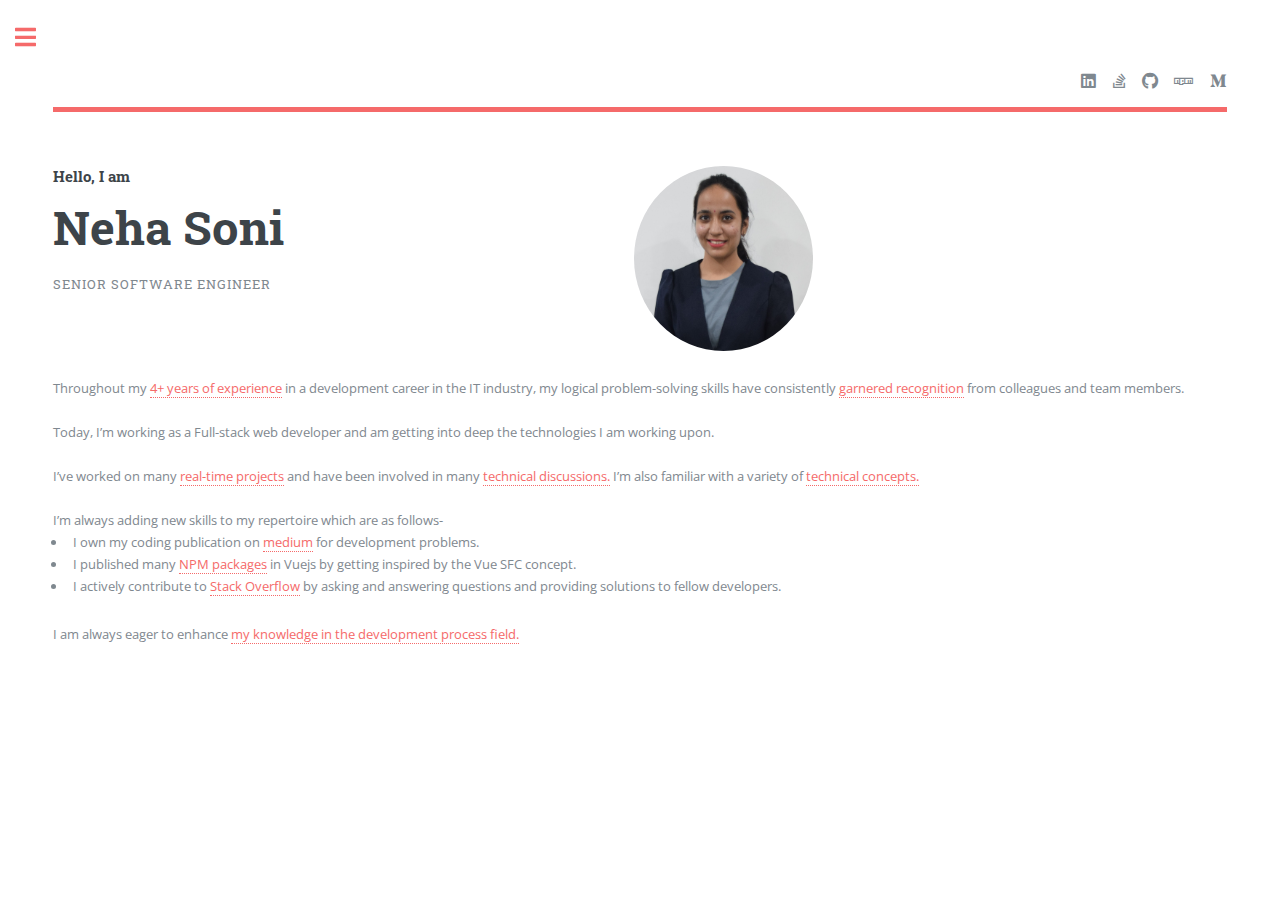
==== commit 154c49af: "information-updated" ====
--- a/index.html
+++ b/index.html
@@ -12,11 +12,11 @@
 				<div class="inner">
 					<header id="header">
 						<ul class="icons">
-							<li><a href="https://www.linkedin.com/in/nehasoni988/" class="icon brands fa-linkedin"><span class="label">Linkedin</span></a></li>
-							<li><a href="https://stackoverflow.com/users/11834856/neha-soni" class="icon brands fa-stack-overflow"><span class="label">Stack Overflow</span></a></li>
-							<li><a href="https://github.com/Nehasoni988" class="icon brands fa-github"><span class="label">Github</span></a></li>
-							<li><a href="https://www.npmjs.com/~nehasoni988" class="icon brands fa-npm"><span class="label">NPM</span></a></li>
-							<li><a href="https://medium.com/@neha_soni" class="icon brands fa-medium-m"><span class="label">Medium</span></a></li>
+							<li><a target="_blank" href="https://www.linkedin.com/in/nehasoni988/" class="icon brands fa-linkedin"><span class="label">Linkedin</span></a></li>
+							<li><a target="_blank" href="https://stackoverflow.com/users/11834856/neha-soni" class="icon brands fa-stack-overflow"><span class="label">Stack Overflow</span></a></li>
+							<li><a target="_blank" href="https://github.com/Nehasoni988" class="icon brands fa-github"><span class="label">Github</span></a></li>
+							<li><a target="_blank" href="https://www.npmjs.com/~nehasoni988" class="icon brands fa-npm"><span class="label">NPM</span></a></li>
+							<li><a target="_blank" href="https://medium.com/@neha_soni" class="icon brands fa-medium-m"><span class="label">Medium</span></a></li>
 						</ul>
 					</header>
 					<section id="banner">
@@ -25,7 +25,7 @@
 								<header>
 									<h4>Hello, I am</h4>
 									<h1>Neha Soni</h1>
-									<p>Senior Software Engineer at Ready Bytes</p>
+									<p>Senior Software Engineer</p>
 								</header>
 							</div>
 							<div class="col-5 col-12-small big-screen">
@@ -36,17 +36,14 @@
 						</div>
 						<div class="row">
 							<div>​
-								In my
-								<a href="./experience.html" target="_blank"> 3+ years of experience</a>
+								Throughout my
+								<a href="./experience.html" target="_blank"> 4+ years of experience</a>
 								in a development career in the IT industry,
-								I’ve always been
-								<a href="https://www.linkedin.com/in/nehasoni988/details/recommendations/?detailScreenTabIndex=0" target="_blank">appreciated by the team</a>
-								for my logical problem-solving skills.
+								my logical problem-solving skills have consistently
+								<a href="https://www.linkedin.com/in/nehasoni988/details/recommendations/?detailScreenTabIndex=0" target="_blank">garnered recognition</a>
+								from colleagues and team members.
 								<br><br>
-								Today, I’m working as a Full-stack web developer with the
-								amazing team at
-								<a href="https://readybytes.in/" target="_blank">Ready Bytes Software Limited</a>,
-								and am getting into deep the technologies I am working upon.
+								Today, I’m working as a Full-stack web developer and am getting into deep the technologies I am working upon.
 								<br><br>
 								I’ve worked on many
 								<a href="./projects/work.html" target="_blank">real-time projects</a>
@@ -62,6 +59,9 @@
 									</li>
 									<li>
 										I published many <a href="./projects/personal.html" target="_blank">NPM packages</a> in Vuejs by getting inspired by the Vue SFC concept.
+									</li>
+									<li>
+										I actively contribute to <a href="https://stackoverflow.com/users/11834856/neha-soni" target="_blank">Stack Overflow</a> by asking and answering questions and providing solutions to fellow developers.
 									</li>
 								</ul>
 								I am always eager to enhance <a href="https://github.com/Nehasoni988" target="_blank"> my knowledge in the development process field.</a>
@@ -85,7 +85,6 @@
 								<span class="opener">Projects</span>
 								<ul>
 									<li><a href="./projects/work.html">Work</a></li>
-									<li><a href="./projects/internship.html">Internship</a></li>
 									<li><a href="./projects/personal.html">Personal</a></li>
 								</ul>
 							</li>
@@ -100,10 +99,7 @@
 						</header>
 						<ul class="contact">
 							<li class="icon solid fa-envelope"><span>nehaswrankar988@gmail.com</span></li>
-							<li class="icon solid fa-phone"><span>+91-96675 37839</span></li>
-							<li class="icon solid fa-home"><span>L-13 Shastri Nagar<br />
-								Near Noble School, Bhilwara (Raj.)</span>
-							</li>
+							<li class="icon solid fa-home"><span>Bhilwara (Raj.)</span></li>
 						</ul>
 					</section>
 				</div>
--- a/assets/css/main.css
+++ b/assets/css/main.css
@@ -1,10 +1,6 @@
 @import url(fontawesome-all.min.css);
 @import url("https://fonts.googleapis.com/css?family=Open+Sans:400,600,400italic,600italic|Roboto+Slab:400,700");
-/*
-	Editorial by HTML5 UP
-	html5up.net | @ajlkn
-	Free for personal and commercial use under the CCA 3.0 license (html5up.net/license)
-*/
+
 html,
 body,
 div,
@@ -66,7 +62,6 @@
 tr,
 th,
 td,
-article,
 aside,
 canvas,
 details,
@@ -94,7 +89,6 @@
 	vertical-align: baseline;
 }
 
-article,
 aside,
 details,
 figcaption,
@@ -1513,12 +1507,6 @@
 	.row.gtr-200.gtr-uniform > * {
 		padding-top: 3em;
 	}
-}
-
-/* Section/Article */
-section.special,
-article.special {
-	text-align: center;
 }
 
 header p {
@@ -1897,30 +1885,6 @@
 	padding: 0 0 0 1em;
 	vertical-align: middle;
 }
-ul.actions.special {
-	-moz-justify-content: center;
-	-webkit-justify-content: center;
-	-ms-justify-content: center;
-	justify-content: center;
-	width: 100%;
-	margin-left: 0;
-}
-ul.actions.special li:first-child {
-	padding-left: 0;
-}
-ul.actions.stacked {
-	-moz-flex-direction: column;
-	-webkit-flex-direction: column;
-	-ms-flex-direction: column;
-	flex-direction: column;
-	margin-left: 0;
-}
-ul.actions.stacked li {
-	padding: 1.3em 0 0 0;
-}
-ul.actions.stacked li:first-child {
-	padding-top: 0;
-}
 ul.actions.fit {
 	width: calc(100% + 1em);
 }
@@ -1938,10 +1902,6 @@
 ul.actions.fit li > * {
 	width: 100%;
 }
-ul.actions.fit.stacked {
-	width: 100%;
-}
-
 /* Icons */
 ul.icons {
 	cursor: default;
@@ -2009,65 +1969,7 @@
 	color: #7f888f;
 }
 
-/* Pagination */
-ul.pagination {
-	cursor: default;
-	list-style: none;
-	padding-left: 0;
-}
-ul.pagination li {
-	display: inline-block;
-	padding-left: 0;
-	vertical-align: middle;
-}
-ul.pagination li > .page {
-	-moz-transition: background-color 0.2s ease-in-out, color 0.2s ease-in-out;
-	-webkit-transition: background-color 0.2s ease-in-out, color 0.2s ease-in-out;
-	-ms-transition: background-color 0.2s ease-in-out, color 0.2s ease-in-out;
-	transition: background-color 0.2s ease-in-out, color 0.2s ease-in-out;
-	border-bottom: 0;
-	border-radius: 0.375em;
-	display: inline-block;
-	font-size: 0.8em;
-	font-weight: 600;
-	height: 2em;
-	line-height: 2em;
-	margin: 0 0.125em;
-	min-width: 2em;
-	padding: 0 0.5em;
-	text-align: center;
-}
-ul.pagination li > .page.active {
-	background-color: #f56a6a;
-	color: #ffffff !important;
-}
-ul.pagination li > .page.active:hover {
-	background-color: #f67878;
-}
-ul.pagination li > .page.active:active {
-	background-color: #f45c5c;
-}
-ul.pagination li:first-child {
-	padding-right: 0.75em;
-}
-ul.pagination li:last-child {
-	padding-left: 0.75em;
-}
-@media screen and (max-width: 480px) {
-	ul.pagination li:nth-child(n + 2):nth-last-child(n + 2) {
-		display: none;
-	}
-	ul.pagination li:first-child {
-		padding-right: 0;
-	}
-}
-
 /* Table */
-.table-wrapper {
-	-webkit-overflow-scrolling: touch;
-	overflow-x: auto;
-}
-
 table {
 	margin: 0 0 2em 0;
 	width: 100%;
@@ -2150,8 +2052,6 @@
 	text-transform: uppercase;
 	white-space: nowrap;
 	margin: 5px 3px;
-	min-width: 16em;
-	max-width: 30em;
 }
 input[type="submit"]:hover,
 input[type="reset"]:hover,
@@ -2233,335 +2133,6 @@
 	pointer-events: none;
 	opacity: 0.25;
 }
-
-/* Mini Posts */
-.mini-posts article {
-	border-top: solid 1px rgba(210, 215, 217, 0.75);
-	margin-top: 2em;
-	padding-top: 2em;
-}
-.mini-posts article .image {
-	display: block;
-	margin: 0 0 1.5em 0;
-}
-.mini-posts article .image img {
-	display: block;
-	width: 100%;
-}
-.mini-posts article:first-child {
-	border-top: 0;
-	margin-top: 0;
-	padding-top: 0;
-}
-
-/* Features */
-.features {
-	display: -moz-flex;
-	display: -webkit-flex;
-	display: -ms-flex;
-	display: flex;
-	-moz-flex-wrap: wrap;
-	-webkit-flex-wrap: wrap;
-	-ms-flex-wrap: wrap;
-	flex-wrap: wrap;
-	margin: 0 0 2em -3em;
-	width: calc(100% + 3em);
-}
-.features article {
-	-moz-align-items: center;
-	-webkit-align-items: center;
-	-ms-align-items: center;
-	align-items: center;
-	display: -moz-flex;
-	display: -webkit-flex;
-	display: -ms-flex;
-	display: flex;
-	margin: 0 0 3em 3em;
-	position: relative;
-	width: calc(50% - 3em);
-}
-.features article:nth-child(2n - 1) {
-	margin-right: 1.5em;
-}
-.features article:nth-child(2n) {
-	margin-left: 1.5em;
-}
-.features article:nth-last-child(1),
-.features article:nth-last-child(2) {
-	margin-bottom: 0;
-}
-.features article .icon {
-	-moz-flex-grow: 0;
-	-webkit-flex-grow: 0;
-	-ms-flex-grow: 0;
-	flex-grow: 0;
-	-moz-flex-shrink: 0;
-	-webkit-flex-shrink: 0;
-	-ms-flex-shrink: 0;
-	flex-shrink: 0;
-	display: block;
-	height: 10em;
-	line-height: 10em;
-	margin: 0 2em 0 0;
-	text-align: center;
-	width: 10em;
-}
-.features article .icon:before {
-	color: #f56a6a;
-	font-size: 2.75rem;
-	position: relative;
-	top: 0.05em;
-}
-.features article .icon:after {
-	-moz-transform: rotate(45deg);
-	-webkit-transform: rotate(45deg);
-	-ms-transform: rotate(45deg);
-	transform: rotate(45deg);
-	border-radius: 0.25rem;
-	border: solid 2px rgba(210, 215, 217, 0.75);
-	content: "";
-	display: block;
-	height: 7em;
-	left: 50%;
-	margin: -3.5em 0 0 -3.5em;
-	position: absolute;
-	top: 50%;
-	width: 7em;
-}
-.features article .content {
-	-moz-flex-grow: 1;
-	-webkit-flex-grow: 1;
-	-ms-flex-grow: 1;
-	flex-grow: 1;
-	-moz-flex-shrink: 1;
-	-webkit-flex-shrink: 1;
-	-ms-flex-shrink: 1;
-	flex-shrink: 1;
-	width: 100%;
-}
-.features article .content > :last-child {
-	margin-bottom: 0;
-}
-@media screen and (max-width: 980px) {
-	.features {
-		margin: 0 0 2em 0;
-		width: 100%;
-	}
-	.features article {
-		margin: 0 0 3em 0;
-		width: 100%;
-	}
-	.features article:nth-child(2n - 1) {
-		margin-right: 0;
-	}
-	.features article:nth-child(2n) {
-		margin-left: 0;
-	}
-	.features article:nth-last-child(1),
-	.features article:nth-last-child(2) {
-		margin-bottom: 3em;
-	}
-	.features article:last-child {
-		margin-bottom: 0;
-	}
-	.features article .icon {
-		height: 8em;
-		line-height: 8em;
-		width: 8em;
-	}
-	.features article .icon:before {
-		font-size: 2.25rem;
-	}
-	.features article .icon:after {
-		height: 6em;
-		margin: -3em 0 0 -3em;
-		width: 6em;
-	}
-}
-@media screen and (max-width: 480px) {
-	.features article {
-		-moz-flex-direction: column;
-		-webkit-flex-direction: column;
-		-ms-flex-direction: column;
-		flex-direction: column;
-		-moz-align-items: -moz-flex-start;
-		-webkit-align-items: -webkit-flex-start;
-		-ms-align-items: -ms-flex-start;
-		align-items: flex-start;
-	}
-	.features article .icon {
-		height: 6em;
-		line-height: 6em;
-		margin: 0 0 1.5em 0;
-		width: 6em;
-	}
-	.features article .icon:before {
-		font-size: 1.5rem;
-	}
-	.features article .icon:after {
-		height: 4em;
-		margin: -2em 0 0 -2em;
-		width: 4em;
-	}
-}
-@media screen and (max-width: 480px) {
-	.features article .icon:before {
-		font-size: 1.25rem;
-	}
-}
-
-/* Posts */
-.posts {
-	display: -moz-flex;
-	display: -webkit-flex;
-	display: -ms-flex;
-	display: flex;
-	-moz-flex-wrap: wrap;
-	-webkit-flex-wrap: wrap;
-	-ms-flex-wrap: wrap;
-	flex-wrap: wrap;
-	margin: 0 0 2em -6em;
-	width: calc(100% + 6em);
-}
-.posts article {
-	-moz-flex-grow: 0;
-	-webkit-flex-grow: 0;
-	-ms-flex-grow: 0;
-	flex-grow: 0;
-	-moz-flex-shrink: 1;
-	-webkit-flex-shrink: 1;
-	-ms-flex-shrink: 1;
-	flex-shrink: 1;
-	margin: 0 0 6em 6em;
-	position: relative;
-	width: calc(33.33333% - 6em);
-}
-.posts article:before {
-	background: rgba(210, 215, 217, 0.75);
-	content: "";
-	display: block;
-	height: calc(100% + 6em);
-	left: -3em;
-	position: absolute;
-	top: 0;
-	width: 1px;
-}
-.posts article:after {
-	background: rgba(210, 215, 217, 0.75);
-	bottom: -3em;
-	content: "";
-	display: block;
-	height: 1px;
-	position: absolute;
-	right: 0;
-	width: calc(100% + 6em);
-}
-.posts article > :last-child {
-	margin-bottom: 0;
-}
-.posts article .image {
-	display: block;
-	margin: 0 0 2em 0;
-}
-.posts article .image img {
-	display: block;
-	width: 100%;
-}
-@media screen and (min-width: 1681px) {
-	.posts article:nth-child(3n + 1):before {
-		display: none;
-	}
-	.posts article:nth-child(3n + 1):after {
-		width: 100%;
-	}
-	.posts article:nth-last-child(1),
-	.posts article:nth-last-child(2),
-	.posts article:nth-last-child(3) {
-		margin-bottom: 0;
-	}
-	.posts article:nth-last-child(1):before,
-	.posts article:nth-last-child(2):before,
-	.posts article:nth-last-child(3):before {
-		height: 100%;
-	}
-	.posts article:nth-last-child(1):after,
-	.posts article:nth-last-child(2):after,
-	.posts article:nth-last-child(3):after {
-		display: none;
-	}
-}
-@media screen and (max-width: 1680px) {
-	.posts article {
-		width: calc(50% - 6em);
-	}
-	.posts article:nth-last-child(3) {
-		margin-bottom: 6em;
-	}
-}
-@media screen and (min-width: 481px) and (max-width: 1680px) {
-	.posts article:nth-child(2n + 1):before {
-		display: none;
-	}
-	.posts article:nth-child(2n + 1):after {
-		width: 100%;
-	}
-	.posts article:nth-last-child(1),
-	.posts article:nth-last-child(2) {
-		margin-bottom: 0;
-	}
-	.posts article:nth-last-child(1):before,
-	.posts article:nth-last-child(2):before {
-		height: 100%;
-	}
-	.posts article:nth-last-child(1):after,
-	.posts article:nth-last-child(2):after {
-		display: none;
-	}
-}
-@media screen and (max-width: 736px) {
-	.posts {
-		margin: 0 0 2em -4.5em;
-		width: calc(100% + 4.5em);
-	}
-	.posts article {
-		margin: 0 0 4.5em 4.5em;
-		width: calc(50% - 4.5em);
-	}
-	.posts article:before {
-		height: calc(100% + 4.5em);
-		left: -2.25em;
-	}
-	.posts article:after {
-		bottom: -2.25em;
-		width: calc(100% + 4.5em);
-	}
-	.posts article:nth-last-child(3) {
-		margin-bottom: 4.5em;
-	}
-}
-@media screen and (max-width: 480px) {
-	.posts {
-		margin: 0 0 2em 0;
-		width: 100%;
-	}
-	.posts article {
-		margin: 0 0 4.5em 0;
-		width: 100%;
-	}
-	.posts article:before {
-		display: none;
-	}
-	.posts article:after {
-		width: 100%;
-	}
-	.posts article:last-child {
-		margin-bottom: 0;
-	}
-	.posts article:last-child:after {
-		display: none;
-	}
-}
-
 /* Wrapper */
 #wrapper {
 	display: -moz-flex;
@@ -2625,45 +2196,6 @@
 }
 
 /* Sidebar */
-#search form {
-	text-decoration: none;
-	position: relative;
-}
-#search form:before {
-	-moz-osx-font-smoothing: grayscale;
-	-webkit-font-smoothing: antialiased;
-	display: inline-block;
-	font-style: normal;
-	font-variant: normal;
-	text-rendering: auto;
-	line-height: 1;
-	text-transform: none !important;
-	font-family: "Font Awesome 5 Free";
-	font-weight: 900;
-}
-#search form:before {
-	-moz-transform: scaleX(-1);
-	-webkit-transform: scaleX(-1);
-	-ms-transform: scaleX(-1);
-	transform: scaleX(-1);
-	color: #7f888f;
-	content: "\f002";
-	cursor: default;
-	display: block;
-	font-size: 1.5em;
-	height: 2em;
-	line-height: 2em;
-	opacity: 0.325;
-	position: absolute;
-	right: 0;
-	text-align: center;
-	top: 0;
-	width: 2em;
-}
-#search form input[type="text"] {
-	padding-right: 2.75em;
-}
-
 #sidebar {
 	-moz-flex-grow: 0;
 	-webkit-flex-grow: 0;
@@ -2864,12 +2396,6 @@
 	flex: 1;
 	margin-bottom: 0;
 }
-#header .logo {
-	border-bottom: 0;
-	color: inherit;
-	font-family: "Roboto Slab", serif;
-	font-size: 1.125em;
-}
 #header .icons {
 	text-align: right;
 }
@@ -2881,10 +2407,6 @@
 @media screen and (max-width: 736px) {
 	#header {
 		padding-top: 6.5em;
-	}
-	#header .logo {
-		font-size: 1.25em;
-		margin: 0;
 	}
 	#header .icons {
 		height: 5em;
@@ -2980,15 +2502,6 @@
 	#banner .image {
 		max-height: 35vh;
 	}
-}
-
-/* Footer */
-#footer .copyright {
-	color: #9fa3a6;
-	font-size: 0.9em;
-}
-#footer .copyright a {
-	color: inherit;
 }
 
 /* Menu */
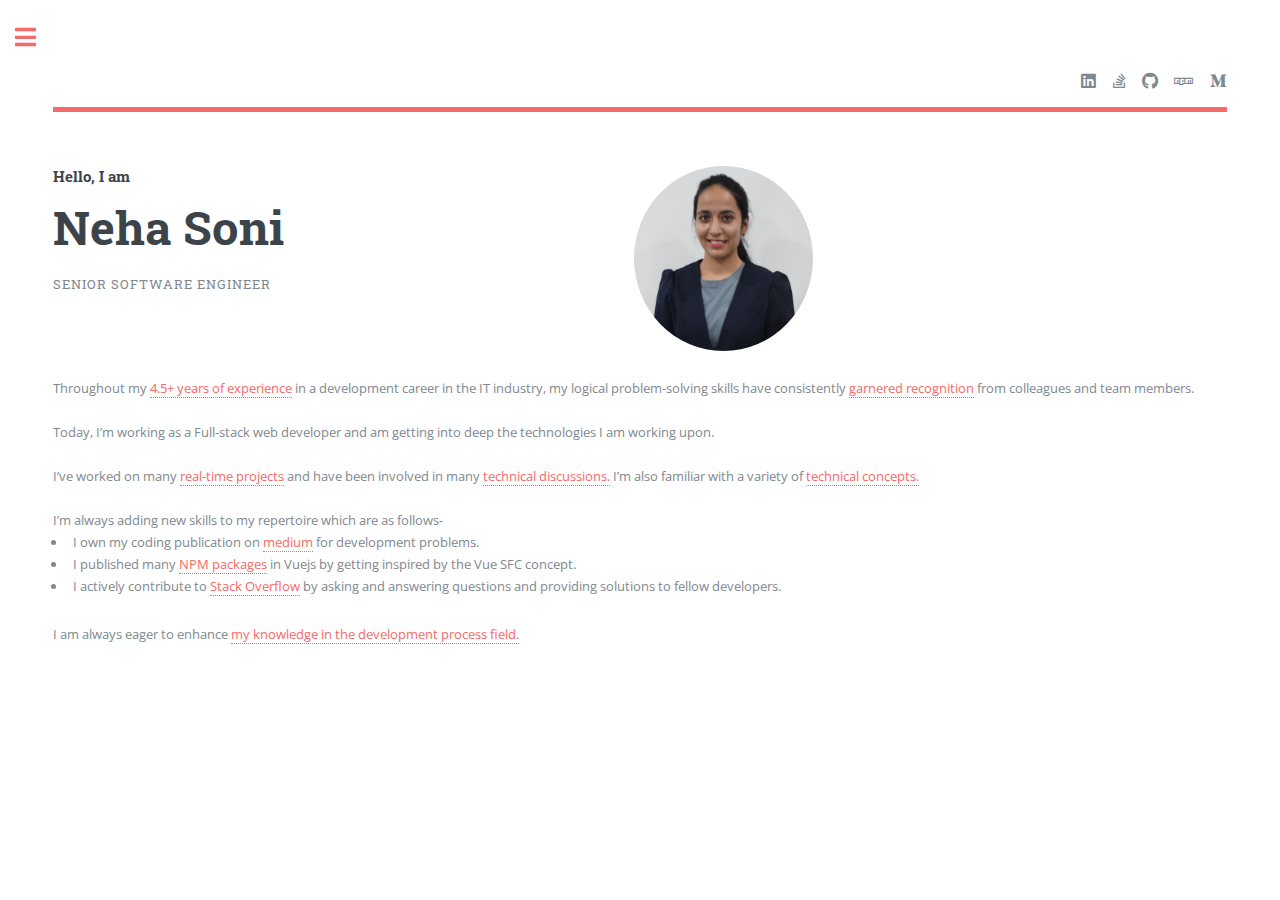
==== commit 32ede06e: "Update index.html" ====
--- a/index.html
+++ b/index.html
@@ -37,7 +37,7 @@
 						<div class="row">
 							<div>​
 								Throughout my
-								<a href="./experience.html" target="_blank"> 4+ years of experience</a>
+								<a href="./experience.html" target="_blank"> 4.5+ years of experience</a>
 								in a development career in the IT industry,
 								my logical problem-solving skills have consistently
 								<a href="https://www.linkedin.com/in/nehasoni988/details/recommendations/?detailScreenTabIndex=0" target="_blank">garnered recognition</a>
